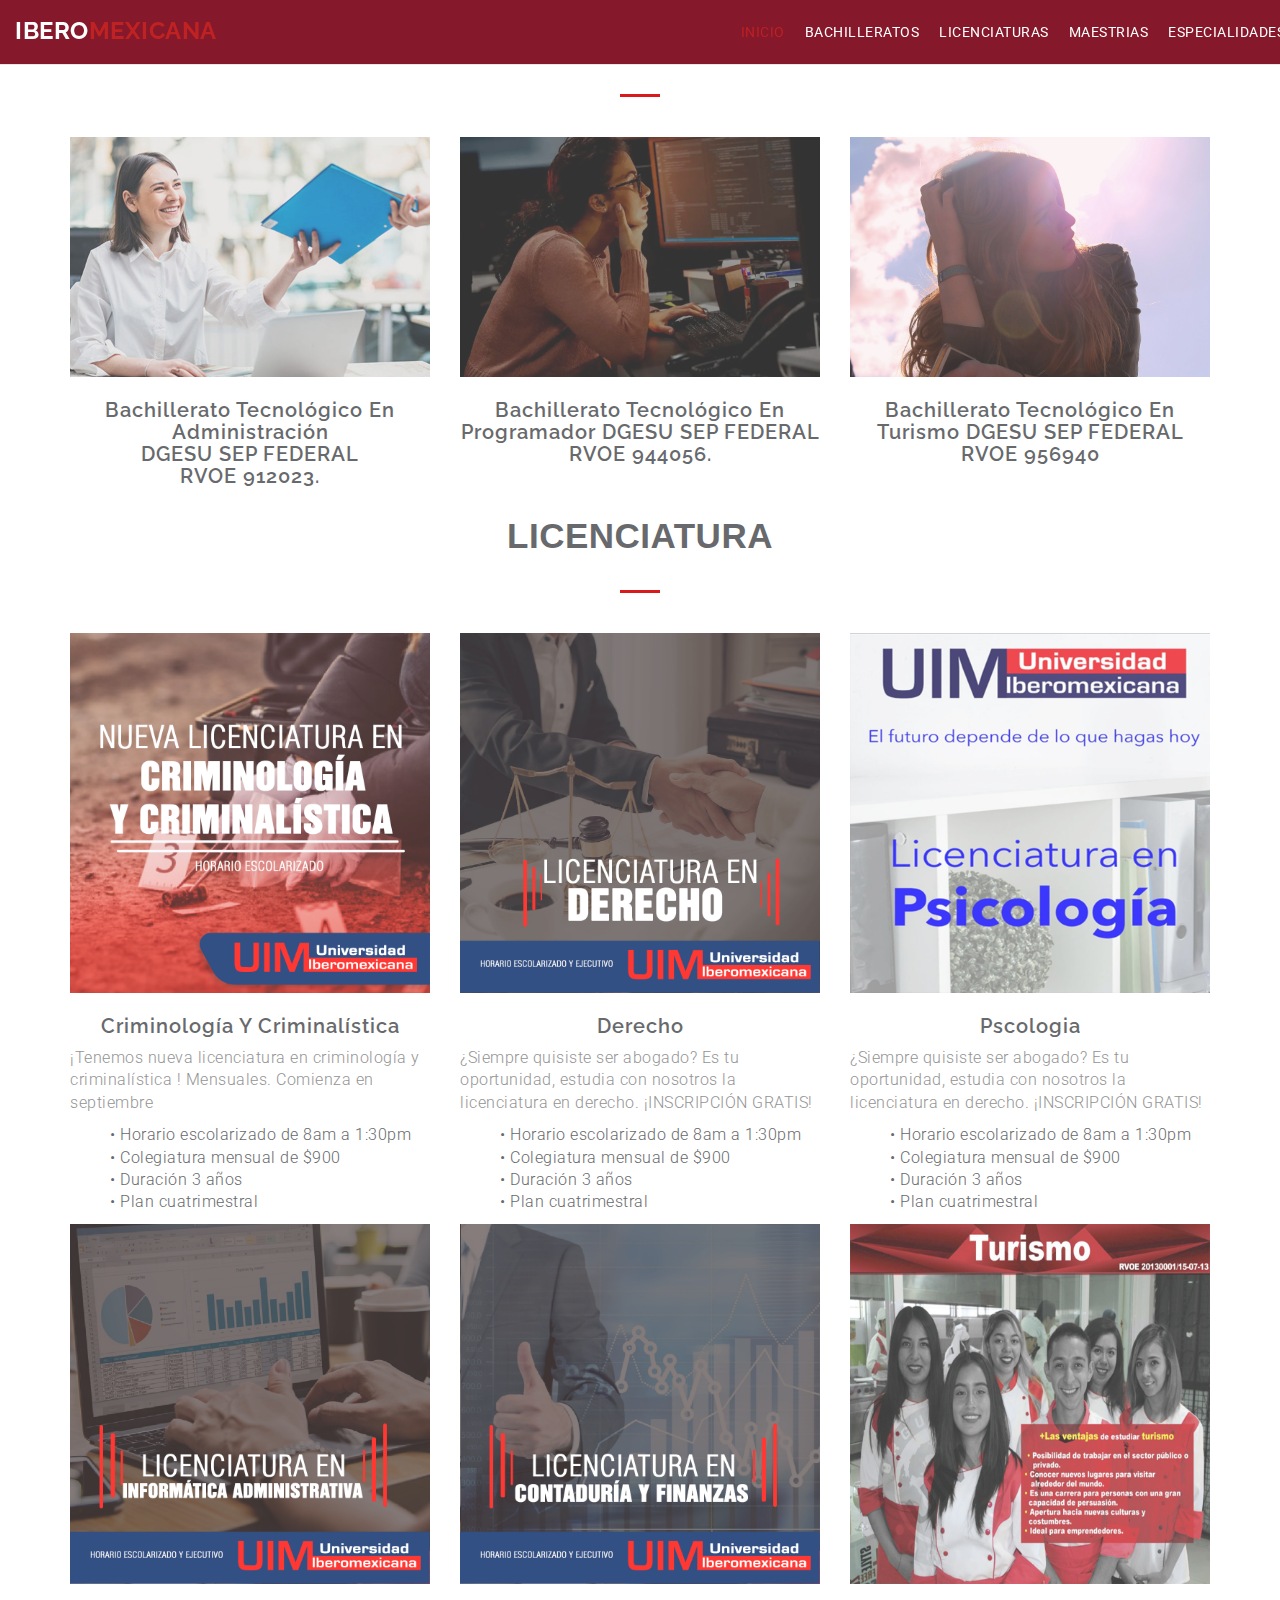
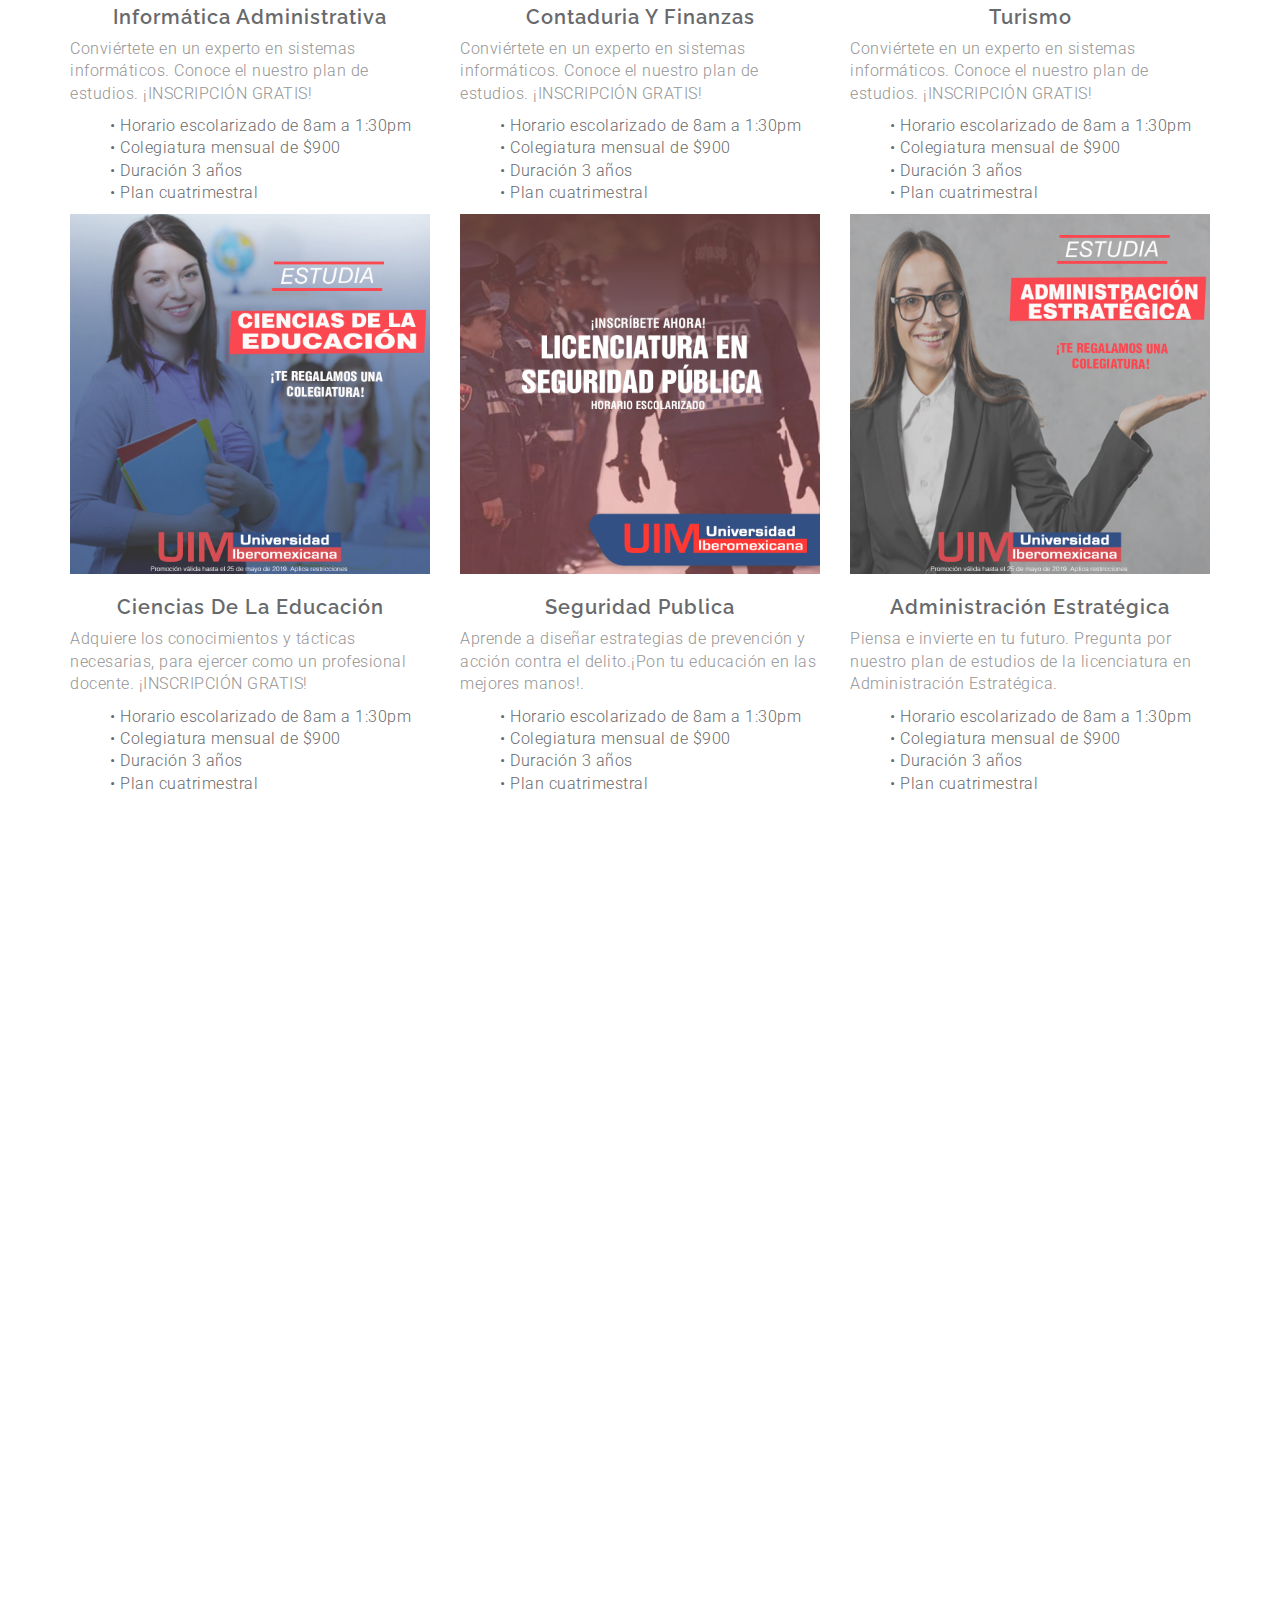
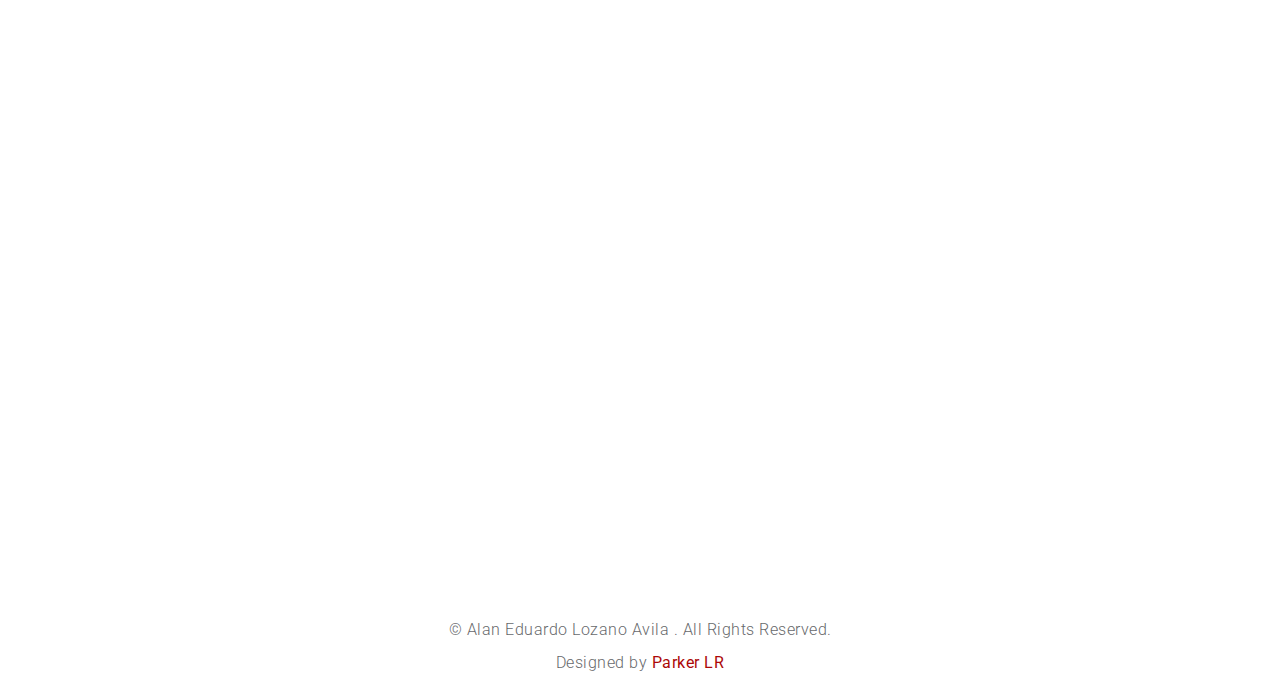
==== OferEdu.html @ f3db0bd9 "Update OferEdu.html" ====
<!DOCTYPE html>
<html lang="en">

<head>
  <link rel="icon" href="img/logo.ico">
  <meta charset="utf-8">
  <meta name="viewport" content="width=device-width, initial-scale=1">
  <title>UIM | Universidad Iberomexicana </title>
  <meta name="description" content="">
  <meta name="keywords" content="">

  <!-- Facebook Opengraph integration: https://developers.facebook.com/docs/sharing/opengraph -->
  <meta property="og:title" content="">
  <meta property="og:image" content="">
  <meta property="og:url" content="">
  <meta property="og:site_name" content="">
  <meta property="og:description" content="">

  <!-- Twitter Cards integration: https://dev.twitter.com/cards/  -->
  <meta name="twitter:card" content="summary">
  <meta name="twitter:site" content="">
  <meta name="twitter:title" content="">
  <meta name="twitter:description" content="">
  <meta name="twitter:image" content="">

  <link rel="stylesheet" type="text/css" href="https://fonts.googleapis.com/css?family=Roboto:400,300|Raleway:300,400,900,700italic,700,300,600">
  <link rel="stylesheet" type="text/css" href="css/jquery.bxslider.css">
  <link rel="stylesheet" type="text/css" href="css/font-awesome.min.css">
  <link rel="stylesheet" type="text/css" href="css/bootstrap.min - copia.css">
  <link rel="stylesheet" type="text/css" href="css/animate.css">
  <link rel="stylesheet" type="text/css" href="css/style - copia.css">
 
</head>

<body>
  <div class="loader"></div>
  <div id="myDiv">
        <header id="main-header">
          <nav class="navbar navbar-default navbar-fixed-top">
    
              <div class="navbar-header">
                <button type="button" class="navbar-toggle" data-toggle="collapse" data-target="#myNavbar">
                <span class="icon-bar"></span>
                <span class="icon-bar"></span>
                <span class="icon-bar"></span>
              </button>
<a class="navbar-brand" href="index.html">IBERO<span class="logo-dec">Mexicana</span></a> 
<!-- <img class="navbar-brand" src= "" width="200" >  -->
              </div>
               
              <div class="collapse navbar-collapse" id="myNavbar">
                <ul class="nav navbar-nav navbar-right">
                  <li class="active"><a href="index.html">Inicio</a></li>
                  <li class=""><a href="#bac">Bachilleratos</a></li>
                  <li class=""><a href="#lic">Licenciaturas</a></li>
                  <li class=""><a href="#mae">Maestrias</a></li>
                  <li class=""><a href="#esp">Especialidades</a></li>
                  <!-- <li class=""><a href="#testimonial">Testimonios</a></li> 
                  <li class=""><a href="#blog">Blog</a></
                  <li class=""><a href="#contact">Contacta con nosotros</a></li> li>  -->
                </ul>
              </div>
          </nav>
        </header>


 
        <!--<br><br><br>-->
  
    <!--Contenido-->
 <!-- BACHILLERATO -->
<section id="bat" class="section-padding wow fadeInUp delay-05s">
  <div class="container">
    <div class="row">
      <div class="col-md-12 text-center">
        <h2 class="service-title pad-bt15">Bachilleratos</h2>
        <hr class="bottom-line">
      </div>
      <!-- Administracion -->
      <div class="col-md-4 col-sm-6 col-xs-12">
        <div class="blog-sec">
          <div class="blog-img">
            <a href="">
              <img src="img/blog01.jpg" class="img-responsive">
            </a>
          </div>
          <div class="blog-info">
            <h2>Bachillerato Tecnológico en Administración
              <br> DGESU SEP FEDERAL<br>
              RVOE 912023.
            </h2>
           
          </div>
        </div>
      </div>

      <!-- Programador -->
      <div class="col-md-4 col-sm-6 col-xs-12">
        <div class="blog-sec">
          <div class="blog-img">
            <a href="">
              <img src="img/blog02.jpg" class="img-responsive">
            </a>
          </div>
          <div class="blog-info">
            <h2>Bachillerato Tecnológico en Programador
              DGESU SEP FEDERAL
              RVOE 944056.</h2>
           
          </div>
        </div>
      </div>

      <!-- Turismo -->

      <div class="col-md-4 col-sm-6 col-xs-12">
        <div class="blog-sec">
          <div class="blog-img">
            <a href="">
              <img src="img/blog03.jpg" class="img-responsive">
            </a>
          </div>
          <div class="blog-info">
            <h2>Bachillerato Tecnológico en Turismo
              DGESU SEP FEDERAL
              RVOE 956940</h2>
           
          </div>
        </div>
      </div>

</section>


<!-- lICENCIATURA -->
<section id="lic" class="section-padding wow fadeInUp delay-05s">
  <div class="container">
    <div class="row">
      <div class="col-md-12 text-center">
        <h2 class="service-title pad-bt15">lICENCIATURA</h2>
        <hr class="bottom-line">
      </div>

      <!-- Criminologia Y Criminalistica -->
      <div class="col-md-4 col-sm-6 col-xs-12">
        <div class="blog-sec">
          <div class="blog-img">
            <a href="">
              <img src="img/OfertaEducativa/lic/crimi.png" class="img-responsive">
            </a>
          </div>
          <div class="blog-info">
            <h2>criminología y criminalística</h2>
            <p>¡Tenemos nueva licenciatura en criminología y criminalística ! Mensuales. Comienza en septiembre</p>
              <ul>
                <li>• Horario escolarizado de 8am a 1:30pm</li>
                <li>• Colegiatura mensual de $900</li>
                <li>• Duración 3 años</li>
                <li>• Plan cuatrimestral</li>
              </ul> 
           
          </div>
        </div>
      </div>

      <!-- Derecho -->
      <div class="col-md-4 col-sm-6 col-xs-12">
        <div class="blog-sec">
          <div class="blog-img">
            <a href="">
              <img src="img/OfertaEducativa/lic/der.jpg" class="img-responsive">
            </a>
          </div>
          <div class="blog-info">
            <h2>Derecho</h2>
            <p>¿Siempre quisiste ser abogado? Es tu oportunidad, estudia con nosotros la licenciatura en derecho. ¡INSCRIPCIÓN GRATIS!</p>
              <ul>
                <li>• Horario escolarizado de 8am a 1:30pm</li>
                <li>• Colegiatura mensual de $900</li>
                <li>• Duración 3 años</li>
                <li>• Plan cuatrimestral</li>
              </ul> 
         
          </div>
        </div>
      </div>

      <!-- Pscologia -->
      <div class="col-md-4 col-sm-6 col-xs-12">
        <div class="blog-sec">
          <div class="blog-img">
            <a href="">
              <img src="img/OfertaEducativa/lic/Psicolo.png" class="img-responsive">
            </a>
          </div>
          <div class="blog-info">
            <h2>Pscologia</h2>
            <p>¿Siempre quisiste ser abogado? Es tu oportunidad, estudia con nosotros la licenciatura en derecho. ¡INSCRIPCIÓN GRATIS!</p>
              <ul>
                <li>• Horario escolarizado de 8am a 1:30pm</li>
                <li>• Colegiatura mensual de $900</li>
                <li>• Duración 3 años</li>
                <li>• Plan cuatrimestral</li>
              </ul> 
         
          </div>
        </div>
      </div>

      <!-- Informatica Administrativa -->
      <div class="col-md-4 col-sm-6 col-xs-12">
        <div class="blog-sec">
          <div class="blog-img">
            <a href="">
              <img src="img/OfertaEducativa/lic/infor.jpg" class="img-responsive">
            </a>
          </div>
          <div class="blog-info">
            <h2>Informática Administrativa</h2>
            <p>Conviértete en un experto en sistemas informáticos. Conoce el nuestro plan de estudios. ¡INSCRIPCIÓN GRATIS!</p>
              <ul>
                <li>• Horario escolarizado de 8am a 1:30pm</li>
                <li>• Colegiatura mensual de $900</li>
                <li>• Duración 3 años</li>
                <li>• Plan cuatrimestral</li>
              </ul> 
          
          </div>
        </div>
      </div>

      <!-- Contaduria -->
      <div class="col-md-4 col-sm-6 col-xs-12">
        <div class="blog-sec">
          <div class="blog-img">
            <a href="">
              <img src="img/OfertaEducativa/lic/confin.jpg" class="img-responsive">
            </a>
          </div>
          <div class="blog-info">
            <h2>Contaduria Y Finanzas</h2>
            <p>Conviértete en un experto en sistemas informáticos. Conoce el nuestro plan de estudios. ¡INSCRIPCIÓN GRATIS!</p>
              <ul>
                <li>• Horario escolarizado de 8am a 1:30pm</li>
                <li>• Colegiatura mensual de $900</li>
                <li>• Duración 3 años</li>
                <li>• Plan cuatrimestral</li>
              </ul> 
           
          </div>
        </div>
      </div>

      <!-- Turismo -->
      <div class="col-md-4 col-sm-6 col-xs-12">
        <div class="blog-sec">
          <div class="blog-img">
            <a href="">
              <img src="img/OfertaEducativa/lic/Turismo.jpg" class="img-responsive">
            </a>
          </div>
          <div class="blog-info">
            <h2>Turismo</h2>
            <p>Conviértete en un experto en sistemas informáticos. Conoce el nuestro plan de estudios. ¡INSCRIPCIÓN GRATIS!</p>
              <ul>
                <li>• Horario escolarizado de 8am a 1:30pm</li>
                <li>• Colegiatura mensual de $900</li>
                <li>• Duración 3 años</li>
                <li>• Plan cuatrimestral</li>
              </ul> 
           
          </div>
        </div>
      </div>

      <!-- Ciencias De La Educacion -->
      <div class="col-md-4 col-sm-6 col-xs-12">
        <div class="blog-sec">
          <div class="blog-img">
            <a href="">
              <img src="img/OfertaEducativa/lic/Ciencias.png" class="img-responsive">
            </a>
          </div>
          <div class="blog-info">
            <h2>Ciencias De La Educación</h2>
            <p>Adquiere los conocimientos y tácticas necesarias, para ejercer como un profesional docente. ¡INSCRIPCIÓN GRATIS!</p>
              <ul>
                <li>• Horario escolarizado de 8am a 1:30pm</li>
                <li>• Colegiatura mensual de $900</li>
                <li>• Duración 3 años</li>
                <li>• Plan cuatrimestral</li>
              </ul> 
          
          </div>
        </div>
      </div>

      <!-- Seguridad Publica -->
      <div class="col-md-4 col-sm-6 col-xs-12">
        <div class="blog-sec">
          <div class="blog-img">
            <a href="">
              <img src="img/OfertaEducativa/lic/secpub.jpg" class="img-responsive">
            </a>
          </div>
          <div class="blog-info">
            <h2>Seguridad Publica</h2>
            <p>Aprende a diseñar estrategias de prevención y acción contra el delito.¡Pon tu educación en las mejores manos!.</p>
              <ul>
                <li>• Horario escolarizado de 8am a 1:30pm</li>
                <li>• Colegiatura mensual de $900</li>
                <li>• Duración 3 años</li>
                <li>• Plan cuatrimestral</li>
              </ul> 
          
          </div>
        </div>
      </div>

      <!-- Administracion Estrategica -->
      <div class="col-md-4 col-sm-6 col-xs-12">
        <div class="blog-sec">
          <div class="blog-img">
            <a href="">
              <img src="img/OfertaEducativa/lic/AdmEstra.png" class="img-responsive">
            </a>
          </div>
          <div class="blog-info">
            <h2>Administración Estratégica</h2>
            <p>Piensa e invierte en tu futuro. Pregunta por nuestro plan de estudios de la licenciatura en Administración Estratégica.</p>
              <ul>
                <li>• Horario escolarizado de 8am a 1:30pm</li>
                <li>• Colegiatura mensual de $900</li>
                <li>• Duración 3 años</li>
                <li>• Plan cuatrimestral</li>
              </ul> 
           
          </div>
        </div>
      </div>
    </div>
  </section>

<!--Maestrias-->
<section id="mae" class="section-padding wow fadeInUp delay-05s">
  <div class="container">
    <div class="row">
      <div class="col-md-12 text-center">
        <h2 class="service-title pad-bt15">Maestrias</h2>
        <hr class="bottom-line">
      </div>
       <!-- Alta Direccion -->
       <div class="col-md-6 col-sm-6 col-xs-12">
        <div class="blog-sec">
          <div class="blog-img">
            <a href="">
              <img src="img/OfertaEducativa/maestria/AlDire.jpg" class="img-responsive">
            </a>
          </div>
          <div class="blog-info">
            <h2>Bachillerato Tecnológico en Administración
              <br> DGESU SEP FEDERAL<br>
              RVOE 912023.
            </h2>
            
          </div>
        </div>
      </div>

       <!-- Derecho Penal Y Juicios Orales -->
       <div class="col-md-6 col-sm-6 col-xs-12">
        <div class="blog-sec">
          <div class="blog-img">
            <a href="">
              <img src="img/OfertaEducativa/maestria/JuicioOrales.jpg" class="img-responsive">
            </a>
          </div>
          <div class="blog-info">
            <h2>Bachillerato Tecnológico en Administración
              <br> DGESU SEP FEDERAL<br>
              RVOE 912023.
            </h2>
          
          </div>
        </div>
      </div>
      </section>

<!--Especialidades-->
<section id="esp" class="section-padding wow fadeInUp delay-05s">
<div class="container">
  <div class="row">
    <div class="col-md-12 text-center">
      <h2 class="service-title pad-bt15">Especialidades</h2>
      <hr class="bottom-line">
    </div>
     <!-- Nuevo Sistema Penal Acusatorio -->
     <div class="col-md-6 col-sm-6 col-xs-12">
      <div class="blog-sec">
        <div class="blog-img">
          <a href="">
            <img src="img/OfertaEducativa/especialidad/Penal.jpg" class="img-responsive">
          </a>
        </div>
        <div class="blog-info">
          <h2>Bachillerato Tecnológico en Administración
            <br> DGESU SEP FEDERAL<br>
            RVOE 912023.
          </h2>
         
        </div>
      </div>
    </div>

     <!-- Alta Direccion -->
     <div class="col-md-6 col-sm-6 col-xs-12">
      <div class="blog-sec">
        <div class="blog-img">
          <a href="">
            <img src="img/OfertaEducativa/especialidad/AltaDirec.jpg" class="img-responsive">
          </a>
        </div>
        <div class="blog-info">
          <h2>Bachillerato Tecnológico en Administración
            <br> DGESU SEP FEDERAL<br>
            RVOE 912023.
          </h2>
         
        </div>
      </div>
    </div>
  </section>

    <!--Pies Pag-->
    <footer id="footer" >
      <div class="container">
        <div class="row text-center">
          <p>&copy; Alan Eduardo Lozano Avila . All Rights Reserved.</p>
          <div class="credits">
        
            Designed by <a href="https://www.youtube.com/channel/UCDH0DJaVLkCDtl_YN9hhByw/featured?view_as=subscriber">Parker LR</a>
          </div>
        </div>
      </div>
    </footer>
    <!---->
  </div>
  <script src="js/jquery.min.js"></script>
  <script src="js/jquery.easing.min.js"></script>
  <script src="js/bootstrap.min.js"></script>
  <script src="js/wow.js"></script>
  <script src="js/jquery.bxslider.min.js"></script>
  <script src="js/custom.js"></script>
  <script src="contactform/contactform.js"></script>

</body>
</html>
---- css/style - copia.css ----
body {
	line-height: 1.4;
	font-family: 'Roboto', sans-serif;
    color: #67696c;
    font-size: 16px;
    font-weight: 300;
    letter-spacing: 0.5px;
    overflow-x: hidden;
}
ol, ul {
	list-style: none;
}
blockquote, q {
	quotes: none;
}
blockquote:before, blockquote:after,
q:before, q:after {
	content: '';
	content: none;
}
table {
	border-collapse: collapse;
	border-spacing: 0;
}
h1, h2, h3, h4, h5, h6{
    font-family: 'Raleway', sans-serif;
    font-weight: 600;
}

font-family: 'Raleway', sans-serif; 
.section-padding
{
    padding: 60px 0px;
}
#loader {
  position: absolute;
  left: 50%;
  top: 50%;
  z-index: 1;
  width: 150px;
  height: 150px;
  margin: -75px 0 0 -75px;
  border: 16px solid #f3f3f3;
  border-radius: 50%;
  border-top: 16px solid #db3434;
  width: 120px;
  height: 120px;
  -webkit-animation: spin 2s linear infinite;
  animation: spin 2s linear infinite;
}

@-webkit-keyframes spin {
  0% { -webkit-transform: rotate(0deg); }
  100% { -webkit-transform: rotate(360deg); }
}

@keyframes spin {
  0% { transform: rotate(0deg); }
  100% { transform: rotate(360deg); }
}

/* Add animation to "page content" */
.animate-bottom {
  position: relative;
  -webkit-animation-name: animatebottom;
  -webkit-animation-duration: 1s;
  animation-name: animatebottom;
  animation-duration: 1s
}

@-webkit-keyframes animatebottom {
  from { bottom:-100px; opacity:0 } 
  to { bottom:0px; opacity:1 }
}

@keyframes animatebottom { 
  from{ bottom:-100px; opacity:0 } 
  to{ bottom:0; opacity:1 }
}

/***********************************
************************************
HEADER 
************************************
***********************************/
#services {
    background: linear-gradient(rgba(255, 255, 255, 0.9), rgba(255, 255, 255, 0.9)), url("../img/services-bg.jpg") fixed center center;
    background-size: cover;
    padding: 30px 0 30px 0;
  }
  
  #services .service-item {
    margin-bottom: 20px;
  }
  
  #services .service-icon {
    float: left;
    background: rgb(191, 34, 34);
    padding: 16px;
    border-radius: 50%;
    transition: 0.5s;
    border: 1px solid hsl(0, 0%, 100%);
  }
  
  #services .service-icon i {
    color: #fff;
    font-size: 24px;
  }
  
  #services .service-item:hover .service-icon {
    background: #fff;
  }
  
  #services .service-item:hover .service-icon i {
    color: rgb(191, 34, 34);
  }
  
  #services .service-title {
    margin-left: 80px;
    font-weight: 700;
    margin-bottom: 15px;
    text-transform: uppercase;
  }
  
  #services .service-title a {
    color: #111;
  }
  
  #services .service-description {
 
    line-height: 24px;
  }
/*lo de arriba son los sevicios o carreras xd*/  
.header{
    background: url('../img/bg-banner02.jpg') no-repeat fixed;
    background-size: cover;
    min-height: 300px;
    position: relative;
}
.bg-color
{
    background-color: rgba(0, 0, 0, 0.5);
    min-height: 650px;
}
#main-header
{
}
.navbar-default {


}

.navbar-default .navbar-brand:focus, .navbar-default .navbar-brand:hover
{
    color: #002F2F;
}

.top-nav-collapse {
    padding: 0; 
    background: rgb(133, 24, 42);          /*COLOR DEL BANER*/
}

.logo-dec
{
    color: rgb(191, 34, 34);
    
}
.navbar-default .navbar-brand {
    color: #fff;
    font-family: 'Raleway', sans-serif;
    font-weight: 700;
    margin-left: 15px;
}
.navbar-default .navbar-brand:hover, .navbar-default .navbar-brand:focus
{
    color: #fff;
}
.navbar-brand {
    padding: 0px;
    font-size: 24px;
    text-transform: uppercase;
    padding: 15px 0px;
    margin-top: 6px;
}
.navbar-default .navbar-nav > li > a
{
    padding: 5px 10px;
    font-size: 14px;
    line-height: 54px;
    font-weight: 400;
    text-transform: uppercase;
    background: transparent;
    color: #fff;
    -webkit-transition: color 0.2s ease-out;
    transition: color 0.2s ease-out;
}
.navbar-default .navbar-nav > .active > a, .navbar-default .navbar-nav > .active > a:focus, .navbar-default .navbar-nav > .active > a:hover {
    color: #be2121;
    background-color: transparent;
}
.navbar-default .navbar-nav > li > a:focus, .navbar-default .navbar-nav > li > a:hover {
    background-color: transparent;
    color: #be2121;
}
.banner-info
{
    padding-top: 140px;
    color: #fff;
}
.bnr-title, .bnr-sub-title
{
    font-family: 'Fira Sans', sans-serif;
}
h1.bnr-title
{
    font-size: 18px;
    text-transform: uppercase;
    letter-spacing: 2px;
}
h2.bnr-sub-title
{
    font-size: 45px;
    text-transform: uppercase;
    padding: 20px 0px;
    font-weight: 700;
    
}
.bnr-para
{
    font-weight: 300;
    margin-left: 150px;
    margin-right: 150px;
    line-height: 24px;
}
.btn-download, .btn-more, .btn-download:hover, .btn-download:focus, .btn-more:focus
{
    text-transform: uppercase;
    margin-top: 50px;
    color: #fff;
    border: 0;
    font-size: 14px;
    font-weight: 300;
    line-height: 24px;
    padding: 10px 30px;
    border-radius: 60px;
    margin: 50px 10px 0 0;
    outline: none !important;
    -webkit-backface-visibility: hidden;
    backface-visibility: hidden;
    transition: all 0.3s;
}


.btn-download
{
    background-color: rgb(191, 34, 34);
}
.btn-more, .btn-more:focus
{
    margin-left: 15px;
    border: 1px solid rgb(191, 34, 34);
    color: rgb(255, 255, 255);
}

.btn-more:hover {
    background: rgb(191, 34, 34);
    color: #fff;
}

.overlay-detail a i{
   text-align: center;
   position: absolute;
   bottom: 25px;
   font-size: 38px;
   color: #fff;
}
/***********************************
************************************
features
************************************
***********************************/
.title, .service-title
{
    font-family: 'Fira Sans', sans-serif;
    font-size: 35px;
    text-transform: uppercase;
}
.item-img
{
    margin-bottom: 15px;
}
.sub-title
{
    font-size: 20px;
}
.bottom-line
{
    margin-top: 20px;
    margin-bottom: 40px;
    border: 0;
    border-top: 0px;
    height: 3px;
    width: 40px;
    background-color: #da1a1a;
}
.wrap-item h3 {
    font-size: 24px;
    line-height: 25px;
}
.pad-bt15 {
    padding-bottom: 15px;
}
.sec-sub-title
{
    padding-top: 30px;
}
.sec-sub-title {
    font-size: 16px;
    font-weight: bold;
    color: #002F2F;
    text-transform: uppercase;
    margin: 25px 0px;
    line-height: 1.7;
}
#service
{
    background-color: #F3F4F8;
}
ul.service-list li i
{
    color: #002F2F;
    padding-right: 10px;
}
.learn-more, .learn-more:hover, .learn-more:focus {
    height: 50px;
    width: 175px;
    background: #ac0f0f;
    display: inline-block;
    text-align: center;
    color: #ffffff;
    line-height: 50px;
    text-transform: uppercase;
    font-size: 16px;
    text-decoration: none;
    margin-right: 10px;
    margin-top: 45px;
    text-decoration: none;
    transition: all 0.3s;
    -webkit-transition: all 0.3s;
}
.visit-portfolio, .visit-portfolio:hover, .visit-portfolio:focus {
    height: 50px;
    width: 175px;
    display: inline-block;
    text-align: center;
    color: rgb(191, 34, 34);
    line-height: 50px;
    text-transform: uppercase;
    font-size: 16px;
    text-decoration: none;
    border: 1px solid #838aa1;
    margin-top: 45px;
    transition: all 0.3s;
    -webkit-transition: all 0.3s;
}
.bx-wrapper img {
    width: 70px;
    display: inline-block;
    border-radius: 50%;
    border: 5px solid #fff;
    margin-bottom: 15px;
}
.service-item h3 span
{
    opacity: 0.7;
    font-size: 75px;
    line-height: 1;
    text-transform: uppercase;
    letter-spacing: -5px;
    font-weight: 900;
    padding-right: 6px;
}
.service-item h3
{
    font-weight: 700;
}
.service-item p
{

    color: black;
    padding: 10px 0px;
}
.service-item a
{
    color: #ff2600;
}
.mr-btn-15
{
    margin-bottom: 15px;
}
.padding-right-zero
{
    padding-right: 0px !important;
}
.bx-wrapper {
    margin: 0 auto 35px;
}
.portfolio-item
{
    position:relative;
    overflow:hidden;
}
.portfolio-item figure
{
    margin:0;
    padding:0;
    position:relative;
    cursor:pointer;
}
.portfolio-item figure img {
    display:block;
    position:relative;
    z-index:10;
    margin:-15px 0
}
.portfolio-item figure figcaption {
    display:block;
    position:absolute;
    z-index:5;
    -webkit-box-sizing:border-box;
    -moz-box-sizing:border-box;
    box-sizing:border-box
}
.portfolio-item figure h2 {
    font-family: 'Fira Sans', sans-serif;
    color:#fff;
    font-size:20px;
    text-align:center;
    padding-bottom:15px;
}
.portfolio-item figure p {
    display:block;
    line-height:18px;
    margin:0;
    color:#fff;
    text-align:left
}
.portfolio-item figure figcaption {
    top:0;
    left:0;
    width:100%;
    height:100%;
    padding: 59px 30px;
    background-color: rgb(223, 65, 65);
    backface-visibility:hidden;
    -webkit-transform:rotateY(-180deg);
    -moz-transform:rotateY(-180deg);
    transform:rotateY(-180deg);
    -webkit-transition:all .5s;
    -moz-transition:all .5s;
    transition:all .5s;
    text-align: center;
}
.portfolio-item figure img {
    backface-visibility:hidden;
    -webkit-transition:all .5s;
    -moz-transition:all .5s;
    transition:all .5s
}
.portfolio-item figure:hover img,figure.hover img {
    -webkit-transform:rotateY(180deg);
    -moz-transform:rotateY(180deg);
    transform:rotateY(180deg)
}
.portfolio-item figure:hover figcaption,figure.hover figcaption {
    -webkit-transform:rotateY(0);
    -moz-transform:rotateY(0);
    transform:rotateY(0)
}
/***********************************
************************************
TESTIMONIAL
************************************
***********************************/
#testimonial
{
    background: url('../img/bg.jpg') no-repeat;
    background-size: cover;
    min-height: 390px;
}
.bg-testicolor{
    background-color: RGBA(73, 84, 105, 0.61);
    min-height: 390px;
}
.white
{
    color: #fff !important;
}
.testimonial-item ul li blockquote {
    font-size: 18px;
    line-height: 32px;
    color: #fff;
    font-weight: 300;
    text-shadow: 1px 1px 2px #333;
    text-align: center;
    display: inline-block;
    width: 100%;
    margin: 20px 0;
    padding: 0 80px;
    position: relative;
    border: 0;
}
.testimonial-item ul li  small {
    font-size: 16px;
    color: #fff;
    font-weight: 400;
    text-shadow: 1px 1px 2px #333;
    text-align: center;
    display: inline-block;
    width: 100%;
}
.bx-viewport
{
    height: 235px !important;
    background-color: transparent !important;
    border: 0px none !important;
    box-shadow: none !important;
}
.testimonial-item ul li blockquote::before {
    content: '“';
    left: 30px;
}
.testimonial-item ul li blockquote::before, .testimonial-item ul li blockquote::after {
    position: absolute;
    font-weight: 300;
    font-size: 3em;
    font-family: Georgia, serif;
    color: #ccc;
    top: 62%;
}
.testimonial-item ul li blockquote::after {
    content: '”';
    right: 30px;
}
/***********************************
************************************
Blog
************************************
***********************************/
.blog-info h2 {
    text-transform: capitalize;
    font-weight: 600;
    font-size: 20px;
    letter-spacing: 1px;
    padding-top: 2px;
    text-align: center;
}
.blog-comment {
    margin-top: 12px;
    min-height: 30px;
}
.blog-info p, .blog-comment p
{
    color: #949494;
}
.blog-comment p:first-child {
    float: left;
}
.blog-comment p:last-child {
    float: right;
    margin-right: 0;
}
.blog-comment p i
{
    color: #949494;
}
.read-more {
    align-items: center;
    color: #949494;
    margin left: 100;
    margin-bottom: 7px;
    display: inline-block;
    
}
.blog-img
{
    position: relative;
    margin-bottom: 20px;
    overflow: hidden;
}
.blog-img img:hover {
    opacity: 1;
    -webkit-transform: scale(1.05);
    -moz-transform: scale(1.05);
    -ms-transform: scale(1.05);
    -o-transform: scale(1.05);
    transform: scale(1.05);
}
.blog-img img {
    width: 100%;
    opacity: 0.8;
    -webkit-transition: all 0.5s linear;
    -moz-transition: all 0.5s linear;
    -ms-transition: all 0.5s linear;
    -o-transition: all 0.5s linear;
    transition: all 0.5s linear;
}
/***********************************
************************************
contact
************************************
***********************************/
#contact
{
    background-color: rgb(25, 26, 27);
}
.btn-submit, .btn-submit:hover, .btn-submit:focus
{
    background-color: transparent;
    border-radius: 60px;
    color: #ffffff;
    font-weight: 400;
    border: 1px solid #ffffff;
    font-size: 14px;
    padding: 6px 20px;
}
.form-control
{
    background-color: transparent;
    border-radius: 0px;
    color: #000000 !important;
    border-color: #ffffff;
}
.form-control:focus {
    border-color: #ffffff;
    outline: 0;
    -webkit-box-shadow: inset 0 1px 1px rgba(0,0,0,.075),0 0 8px rgba(102,175,233,.6);
    box-shadow: inset 0 1px 1px rgba(0,0,0,.075),0 0 8px rgba(102,175,233,.6);
}
.contact-form input.form-control{
    color: #fff;
}

.validation {
    color: rgb(255, 255, 255);
    display:none;
    margin: 0 0 20px;
    font-weight:400;
    font-size:13px;
}

#sendmessage {
    color: green;
    border:1px solid green;
    display:none;
    text-align:center;
    padding:15px;
    font-weight:600;
    margin-bottom:15px;
}

#errormessage {
    color: red;
    display:none;
    border:1px solid red;
    text-align:center;
    padding:15px;
    font-weight:600;
    margin-bottom:15px;
}

#sendmessage.show, #errormessage.show, .show {
    display:block;
}

.loction-info p
{
    margin-bottom: 25px;
}
.loction-info p i
{
    color: #be2121;
}
/***********************************
************************************
contact
************************************
***********************************/
#footer
{
    padding: 20px 0px;
}
.scrollToTop {
    position: fixed;
    bottom: 12px;
    right: 12px;
    width: 42px;
    height: 42px;
    color: #ffffff;
    background: #ac0808;
    font-size: 14px;
    line-height: 42px;
    text-align: center;
    z-index: 100;
    cursor: pointer;
    display: none;
}
.white-bg
{
    background-color: #fff;
}
#footer a{
    color: #ac0808;
    font-weight: 400;
}
/***********************************
************************************
Responsive media queries
************************************
***********************************/
/***********************************
************************************
cta
************************************
***********************************/
.cta {
    background-color: rgb(73, 84, 105);
}
.cta .cta-info {
    
    width: 100%;
    float: left;
    padding: 30px 25px 30px 15px;
    border-radius: 5px;
}
.cta .cta-info .cta-txt h3 {
    font-size: 32px;
    margin-bottom: 10px;
}
.cta .cta-info .cta-btn {
    margin-top: 16px;
    background-color: rgb(185, 40, 29);
    padding: 20px 50px;
    color: #FFF;
    font-size: 22px;
    display: inline-block;
    transition: all 0.5s ease-in 0s;
}
/***********************************
************************************
Responsive media queries
************************************
***********************************/
@media (min-width: 768px) and (max-width: 980px) {
    .service-item, .blog-sec, .wrap-item, .loction-info{
    margin-bottom: 15px;
}
.portfolio-item figure figcaption{
    padding: 55px 30px;
}
.padding-right-zero{
    padding-right: 15px !important;
}
}
@media (min-width: 451px) and (max-width: 767px) {
    .service-item, .blog-sec, .wrap-item, .loction-info{
    margin-bottom: 15px;
}
}
@media (min-width: 20px) and (max-width: 450px) {
.navbar-default .navbar-brand {
.banner-info {
    padding-top: 40px;
}
h1.bnr-title {
    font-size: 16px;
}
h2.bnr-sub-title {
    font-size: 15px;
}
body{
    font-size: 14px;
}
.btn-download, .btn-more, .btn-download:hover, .btn-more:hover, .btn-download:focus, .btn-more:focus {
    font-size: 12px;
    padding: 7px 18px;
}
.wrap-item h3 {
    font-size: 18px;
}
.title, .service-title {
    font-size: 28px;
}
.sub-title {
    font-size: 15px;
}
.service-item, .blog-sec, .wrap-item, .loction-info{
    margin-bottom: 15px;
}
.loction-info{
    padding: 0px 15px;
}
.portfolio-item figure figcaption {
    padding: 30px 30px;
}
.padding-right-zero{
    padding-right: 15px !important;
}
.portfolio-item figure p{
    font-size: 14px;
}
.portfolio-item figure h2{
    font-size: 18px;
}
.testimonial-item ul li blockquote {
    font-size: 14px;
    line-height: 22px;
    margin: 10px 0;
    padding: 0 40px;
}
.navbar-default .navbar-nav > li > a{
    line-height: 22px;
    text-align: center;
}

}}
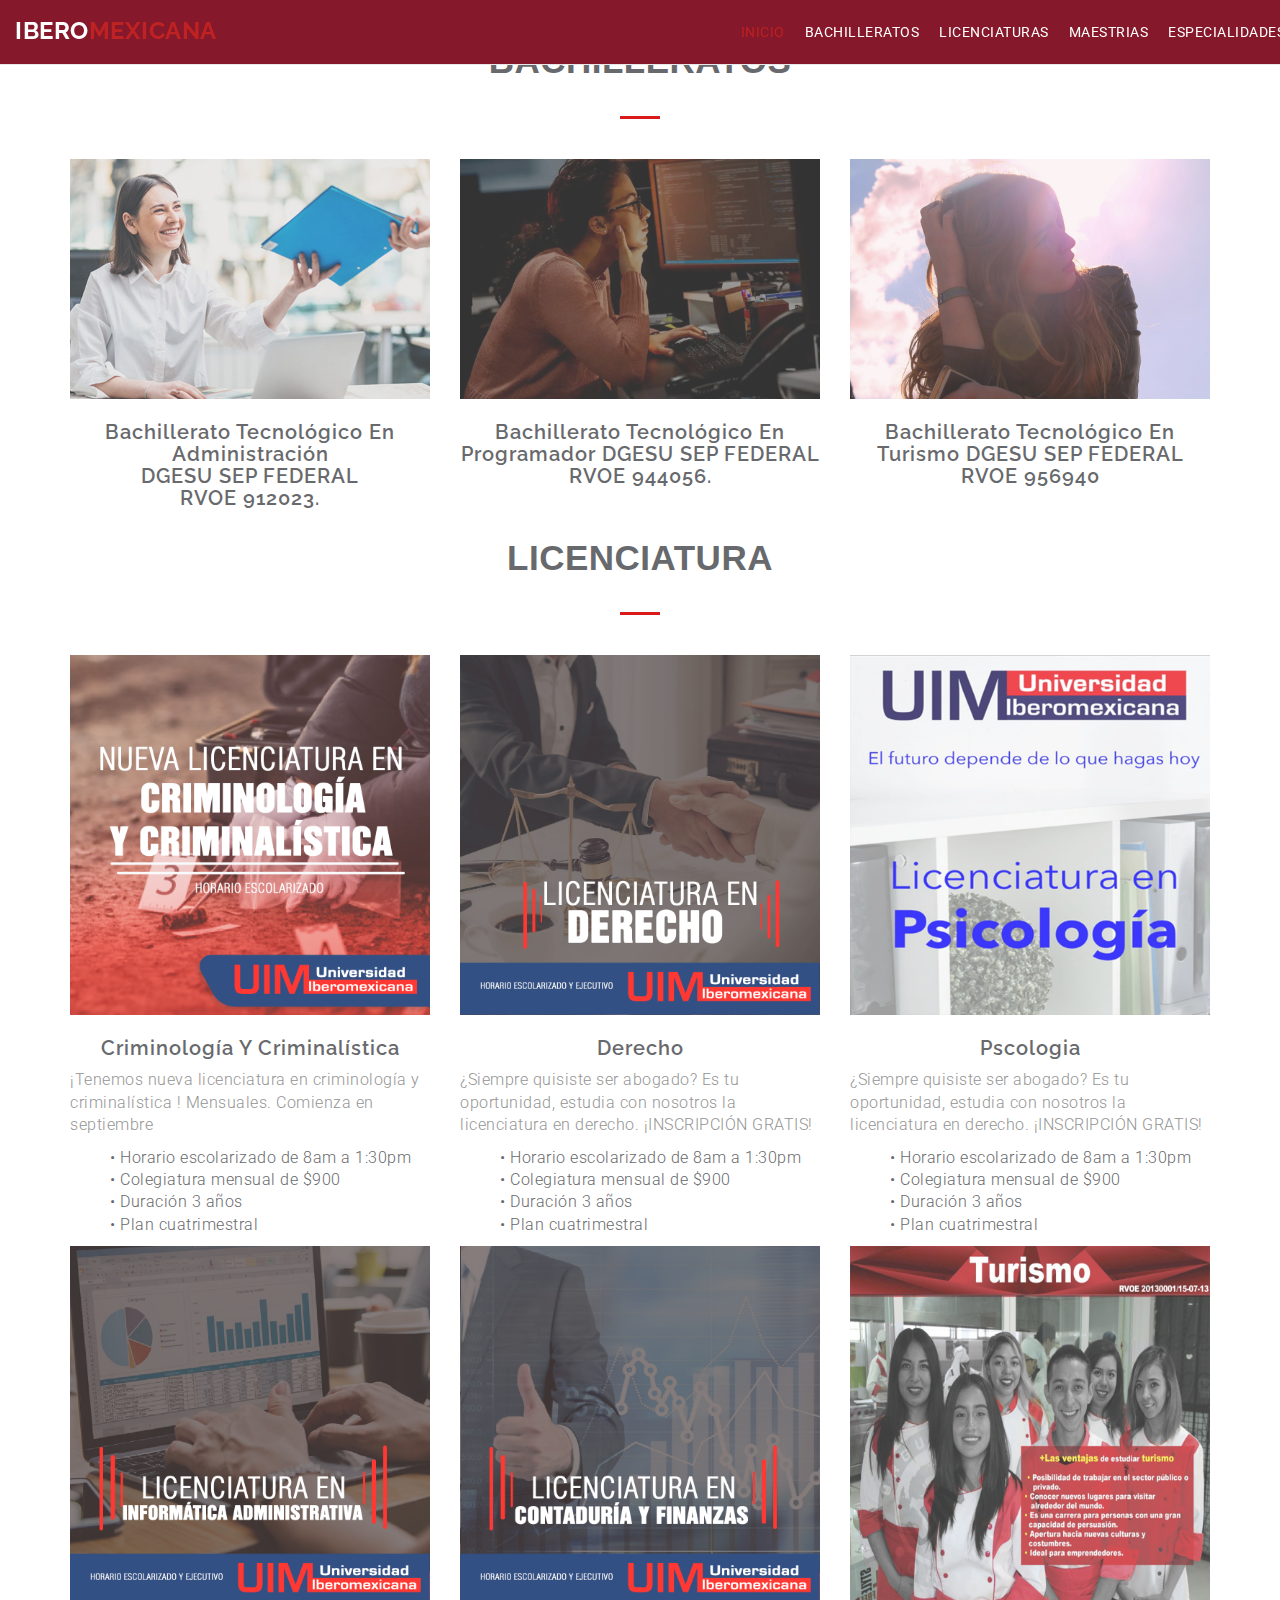
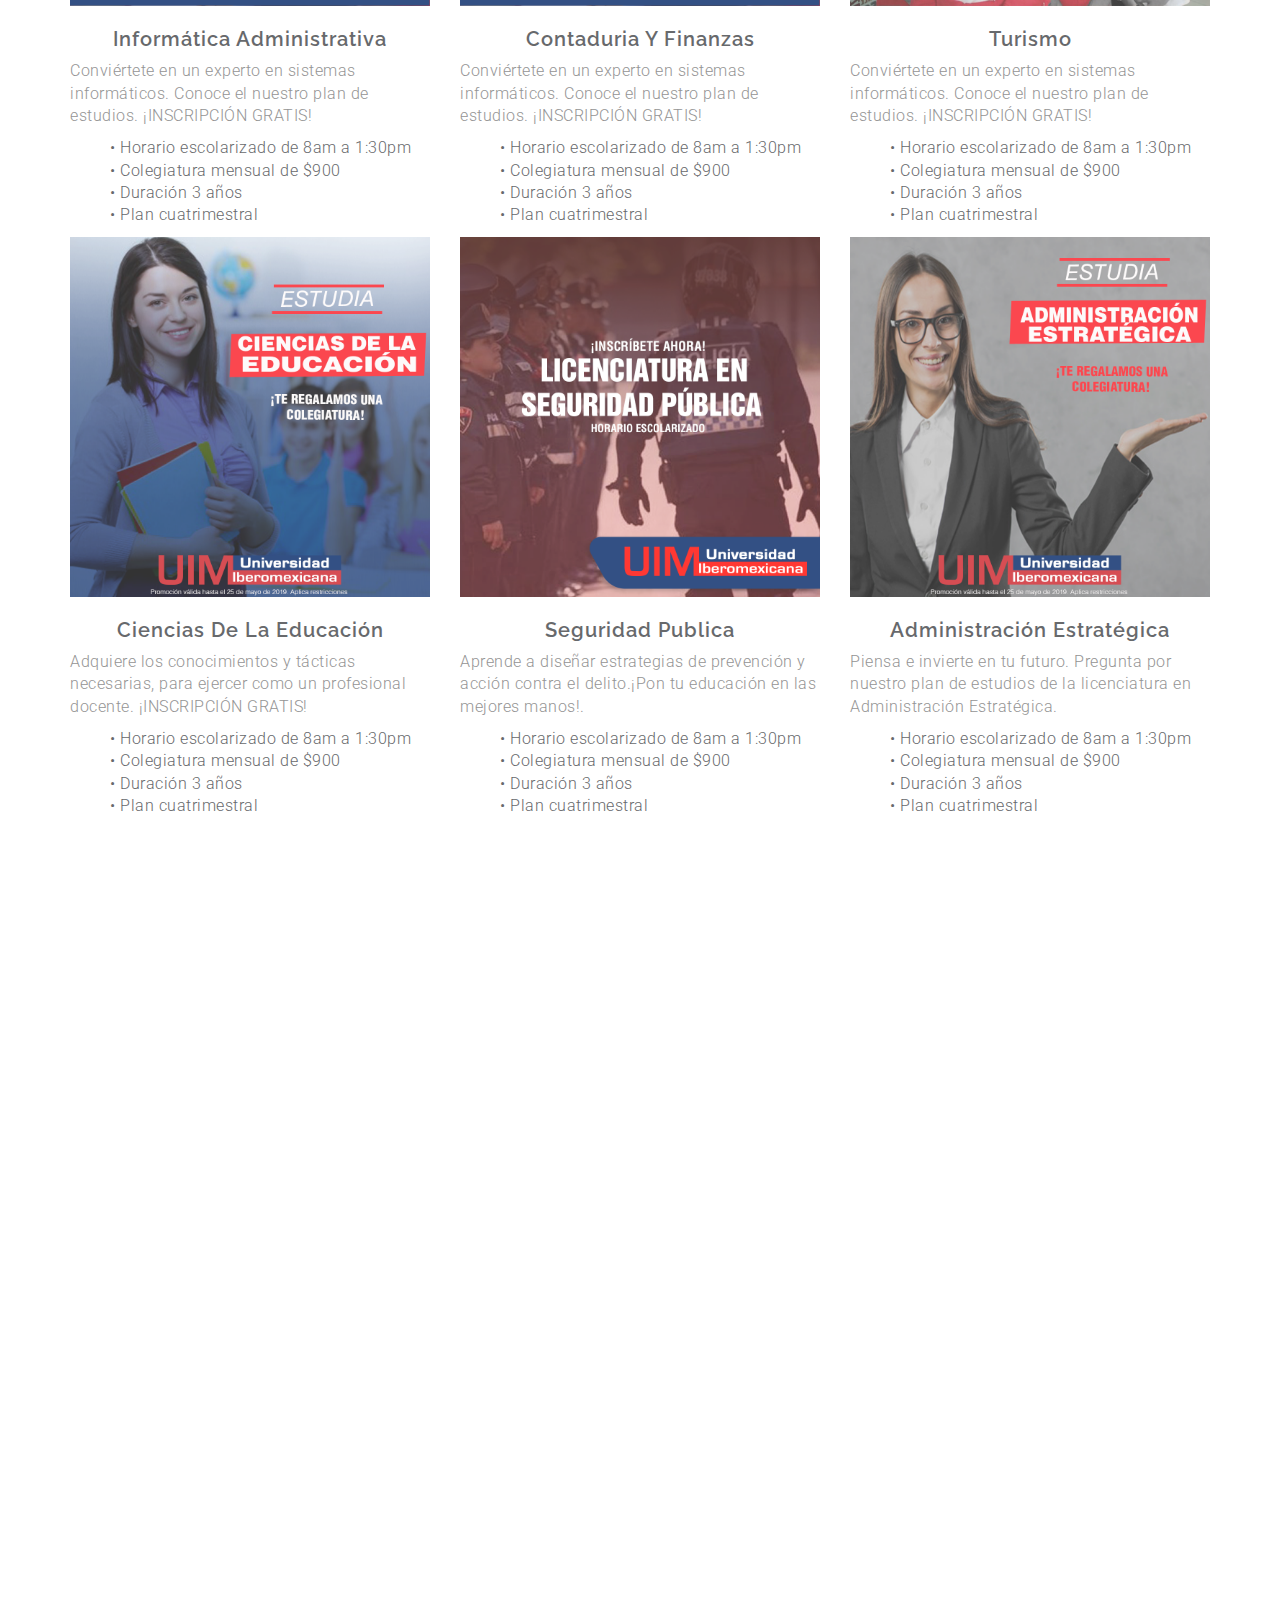
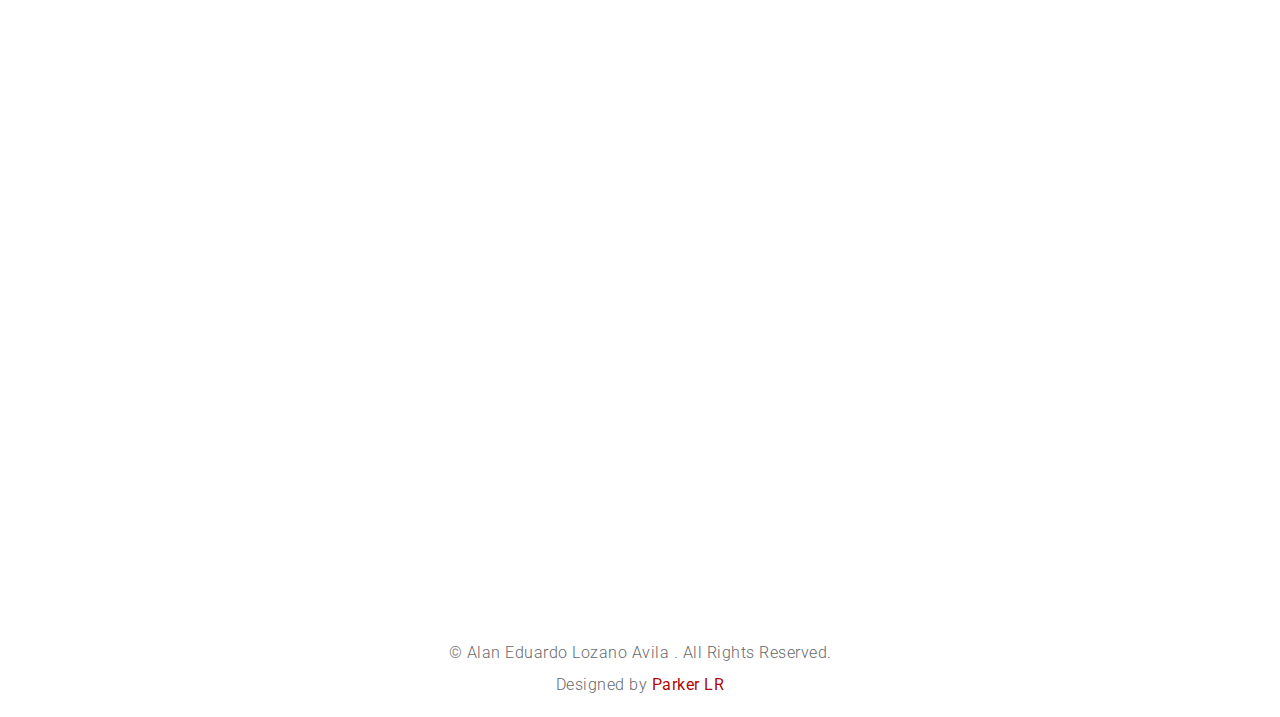
==== commit 28d0ff48: "Update OferEdu.html" ====
--- a/OferEdu.html
+++ b/OferEdu.html
@@ -63,7 +63,7 @@
           </nav>
         </header>
 
-
+<br>
  
         <!--<br><br><br>-->
   
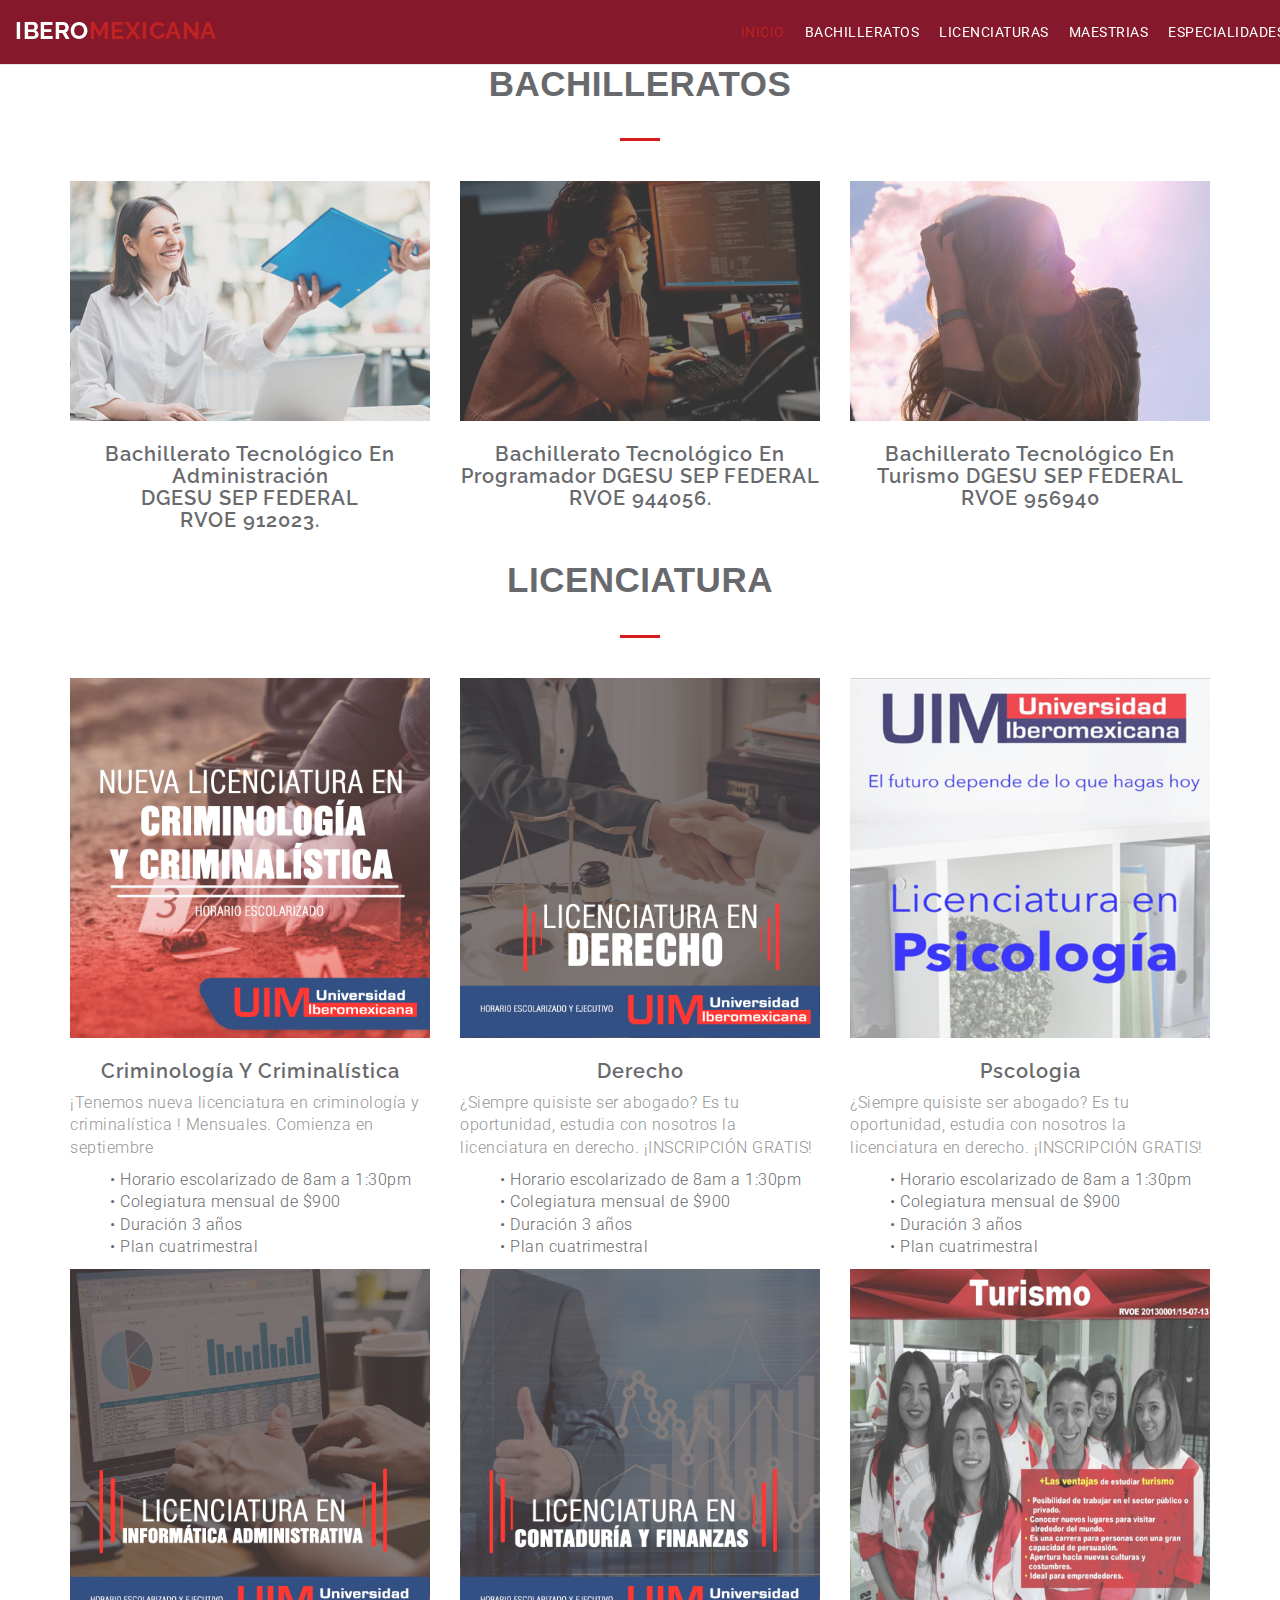
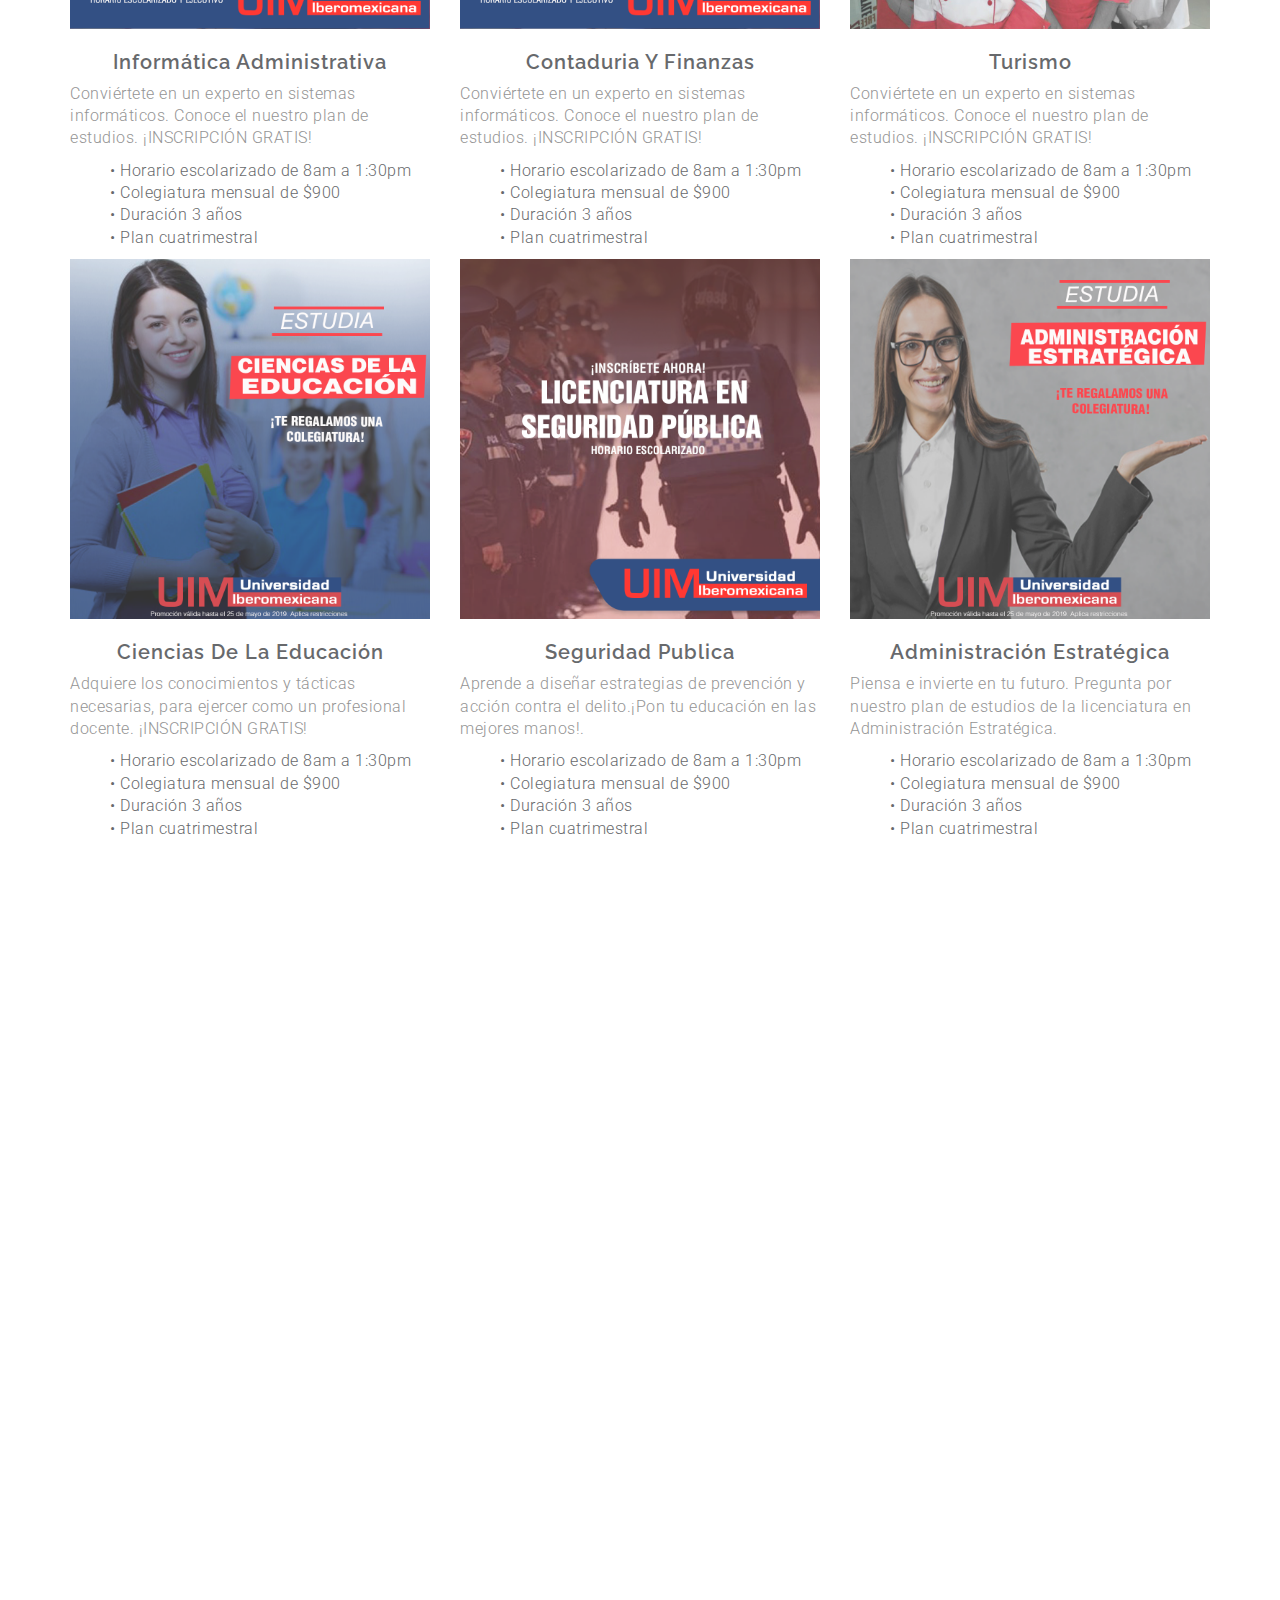
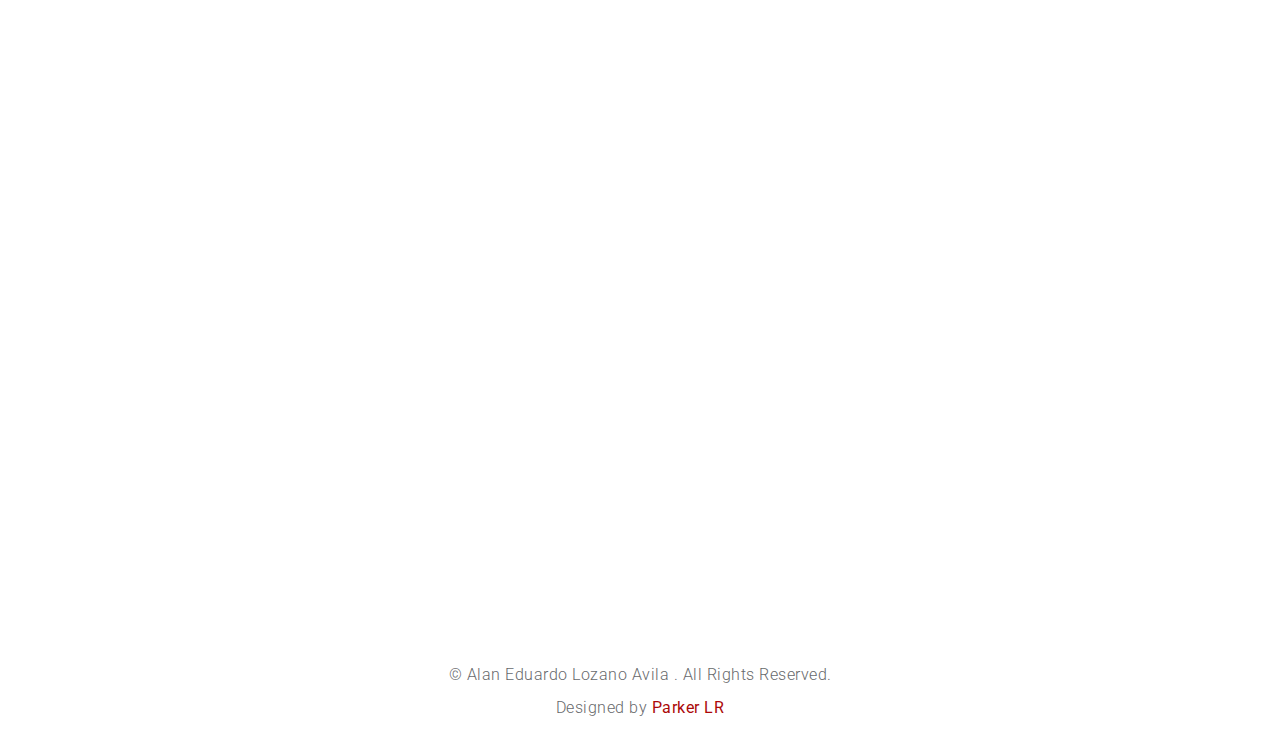
==== commit e27b1707: "Update OferEdu.html" ====
--- a/OferEdu.html
+++ b/OferEdu.html
@@ -63,7 +63,7 @@
           </nav>
         </header>
 
-<br>
+<br><br>
  
         <!--<br><br><br>-->
   
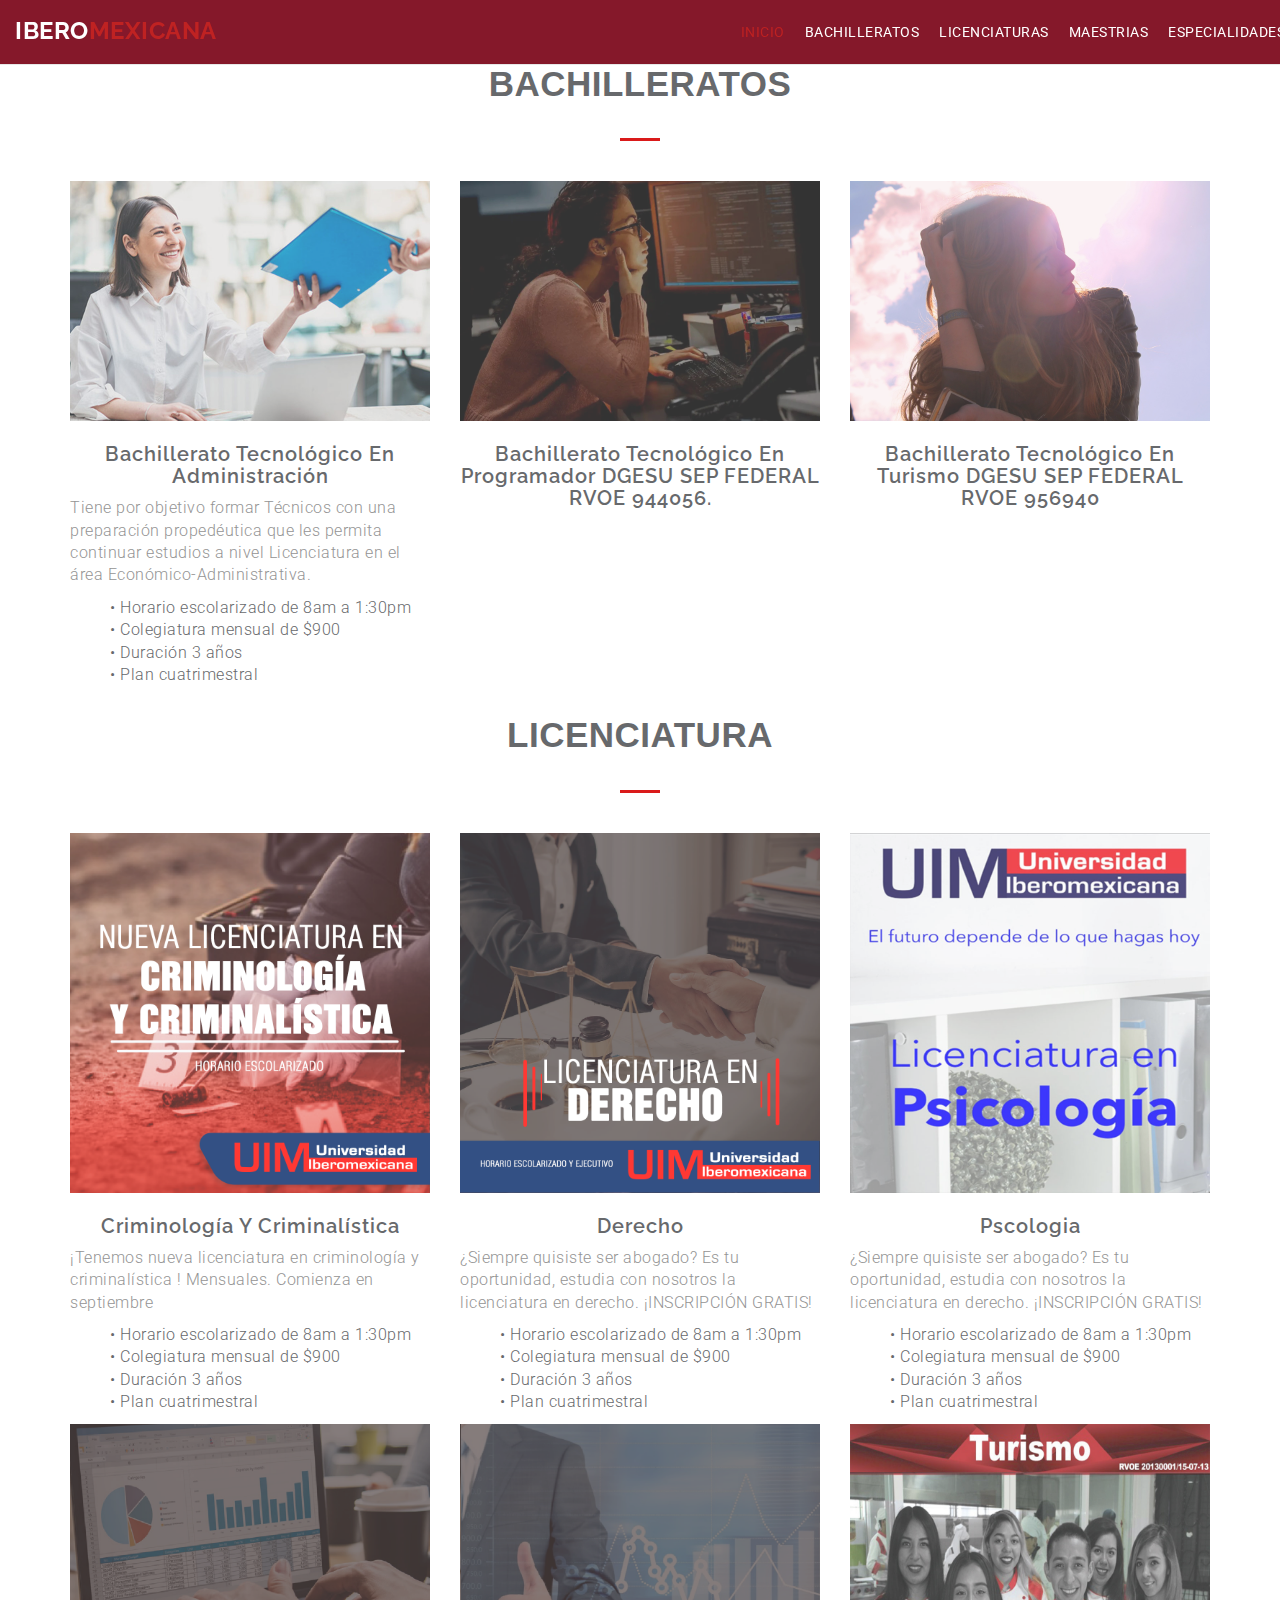
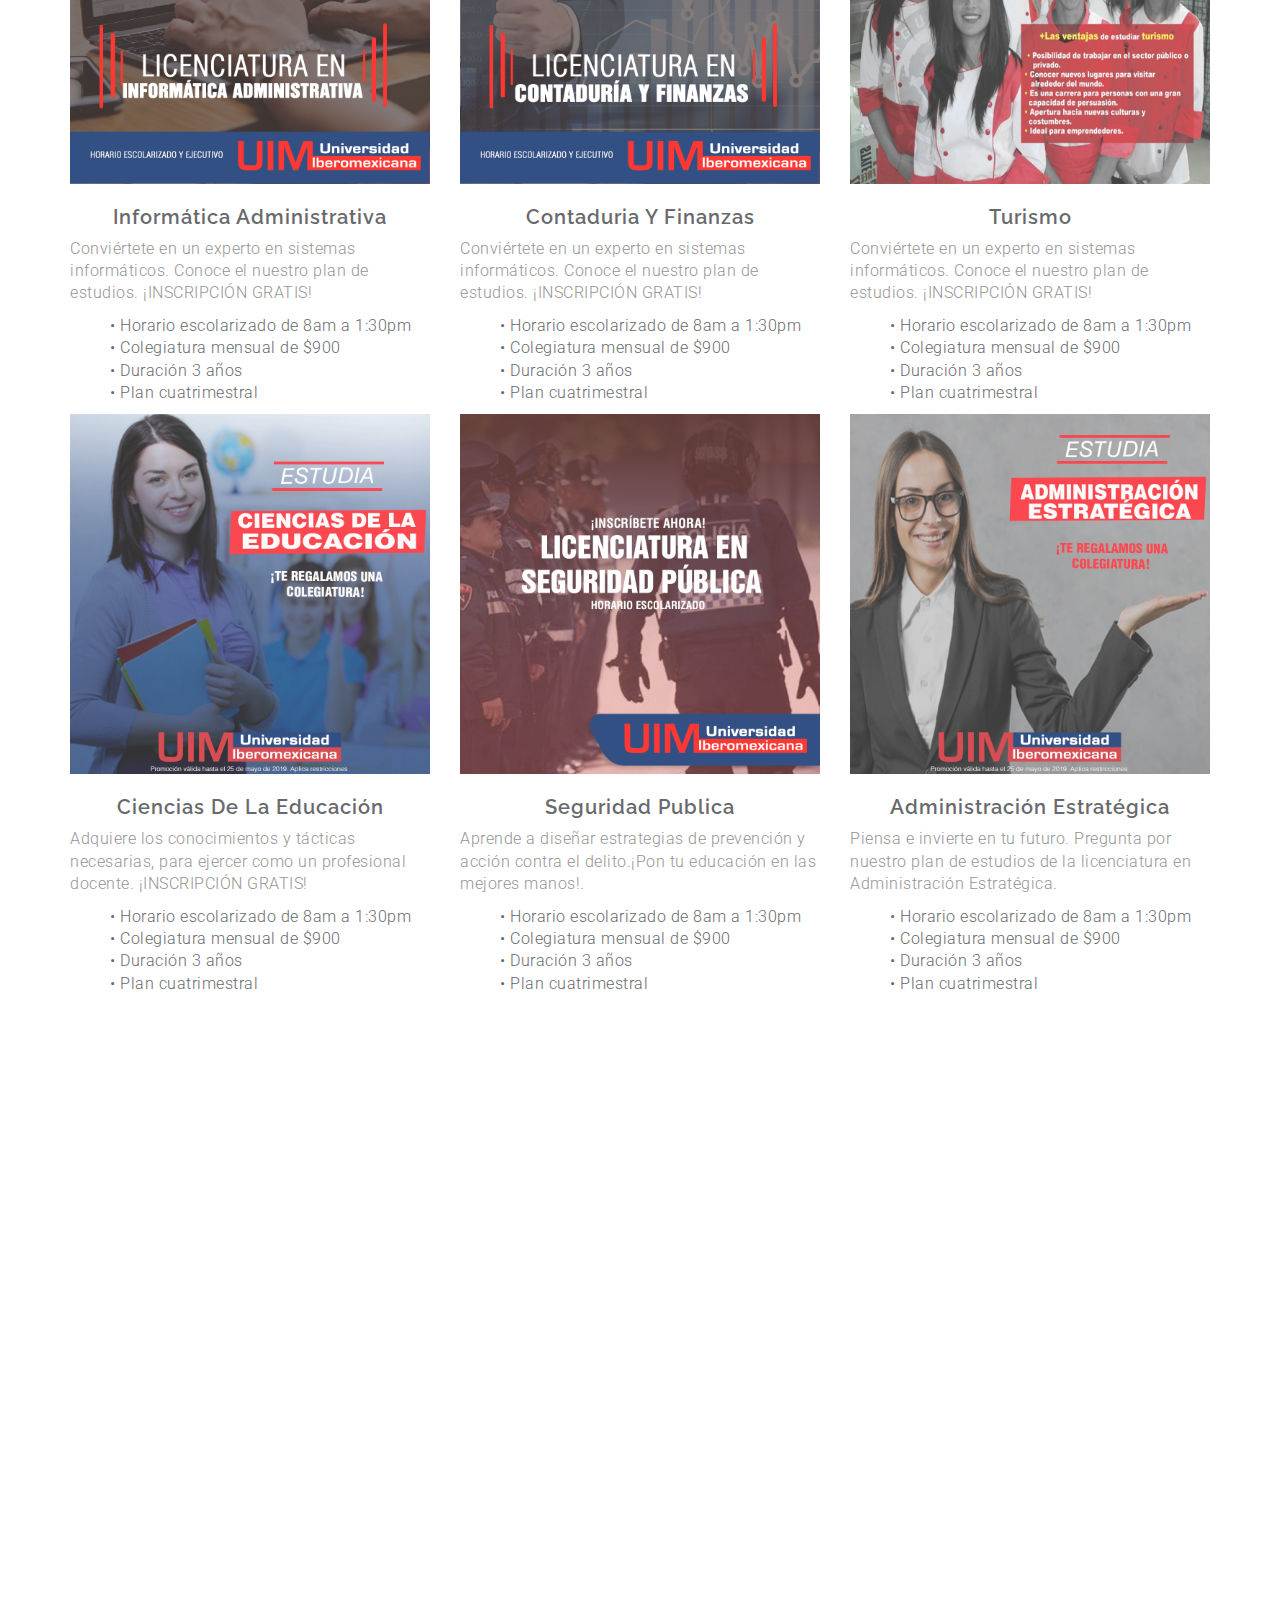
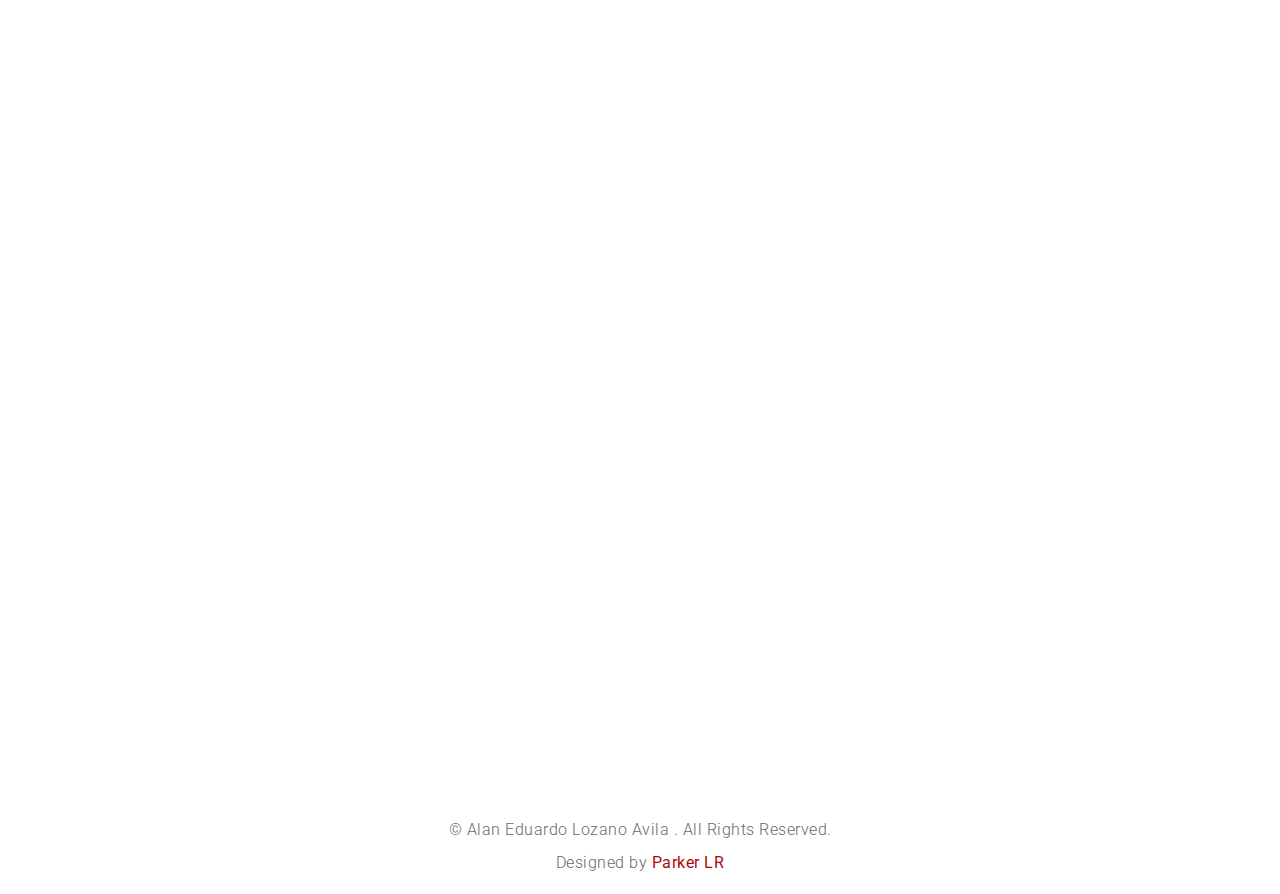
==== commit cb4b39cc: "Update OferEdu.html" ====
--- a/OferEdu.html
+++ b/OferEdu.html
@@ -85,10 +85,15 @@
             </a>
           </div>
           <div class="blog-info">
-            <h2>Bachillerato Tecnológico en Administración
-              <br> DGESU SEP FEDERAL<br>
-              RVOE 912023.
-            </h2>
+            <h2>Bachillerato Tecnológico En Administración</h2>
+            <p>Tiene por objetivo formar Técnicos con una preparación propedéutica que les permita
+              continuar estudios a nivel Licenciatura en el área Económico-Administrativa.</p>
+              <ul>
+                <li>• Horario escolarizado de 8am a 1:30pm</li>
+                <li>• Colegiatura mensual de $900</li>
+                <li>• Duración 3 años</li>
+                <li>• Plan cuatrimestral</li>
+              </ul> 
            
           </div>
         </div>
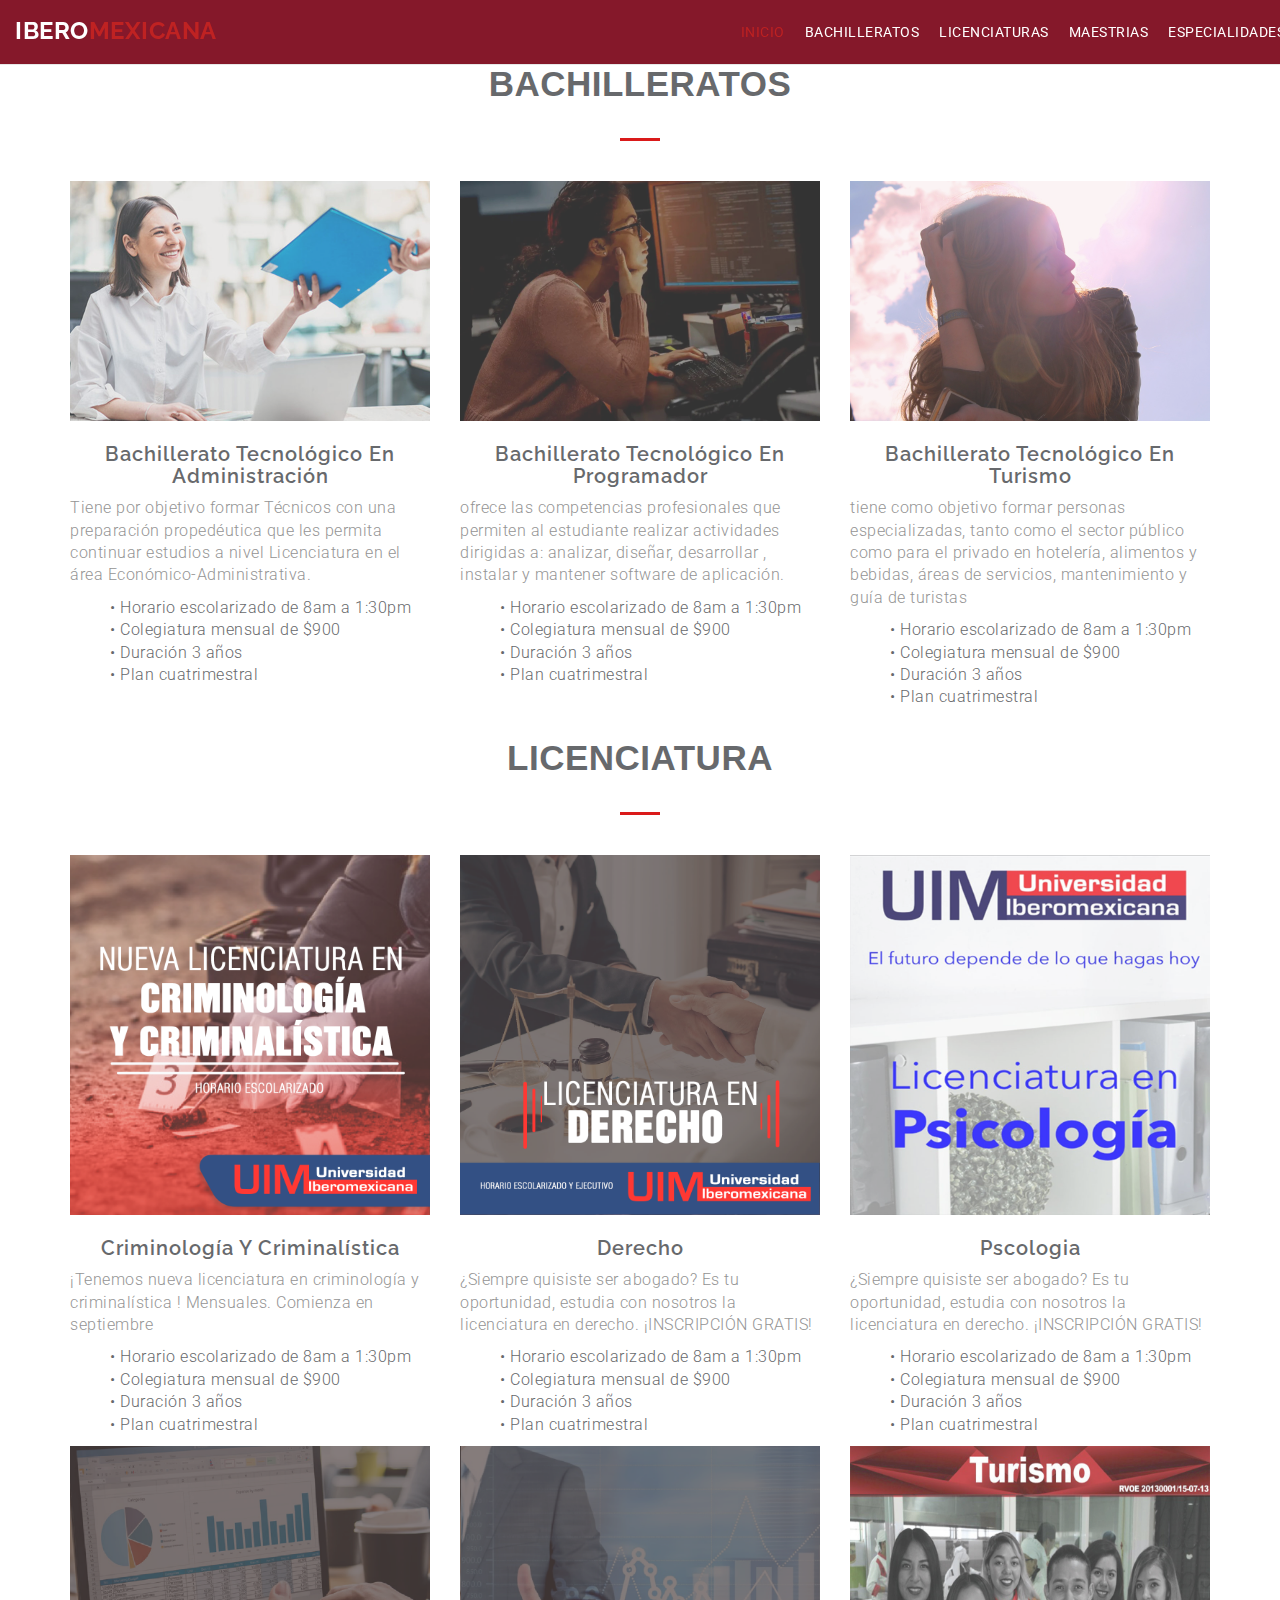
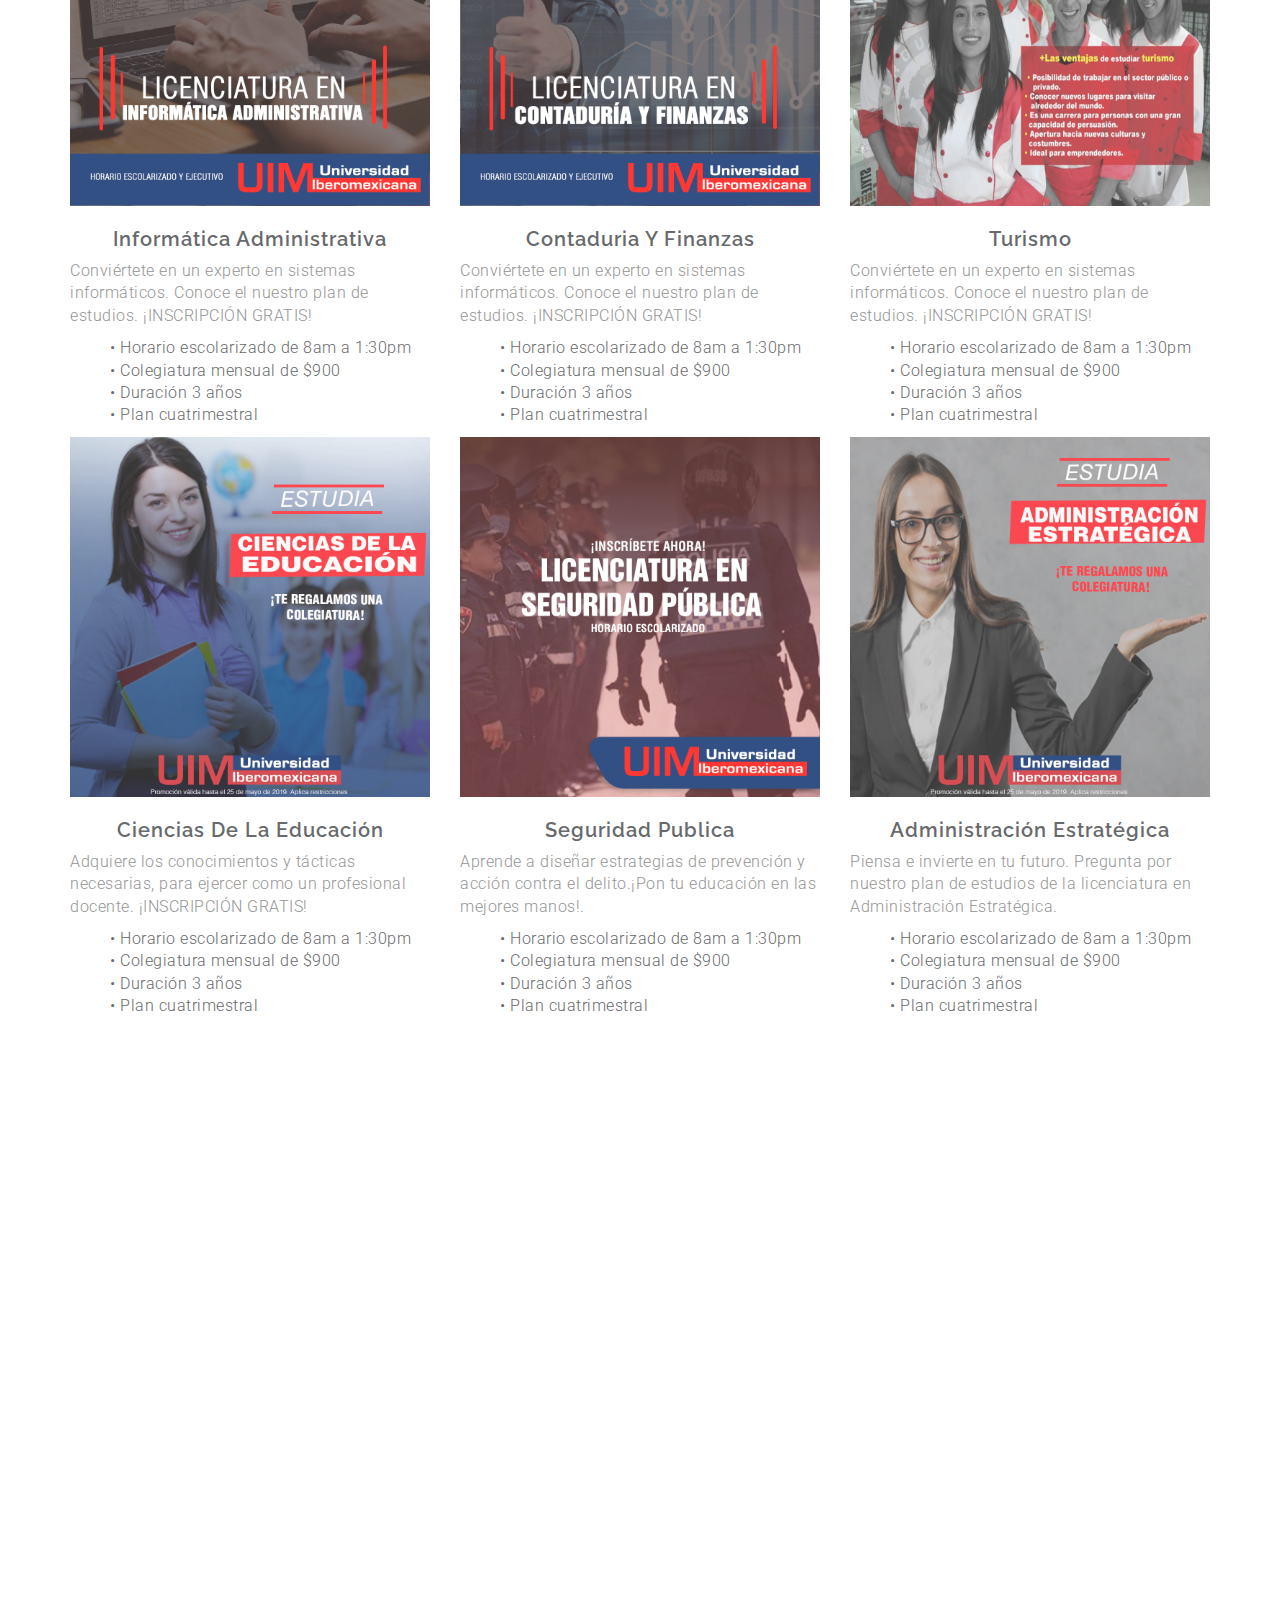
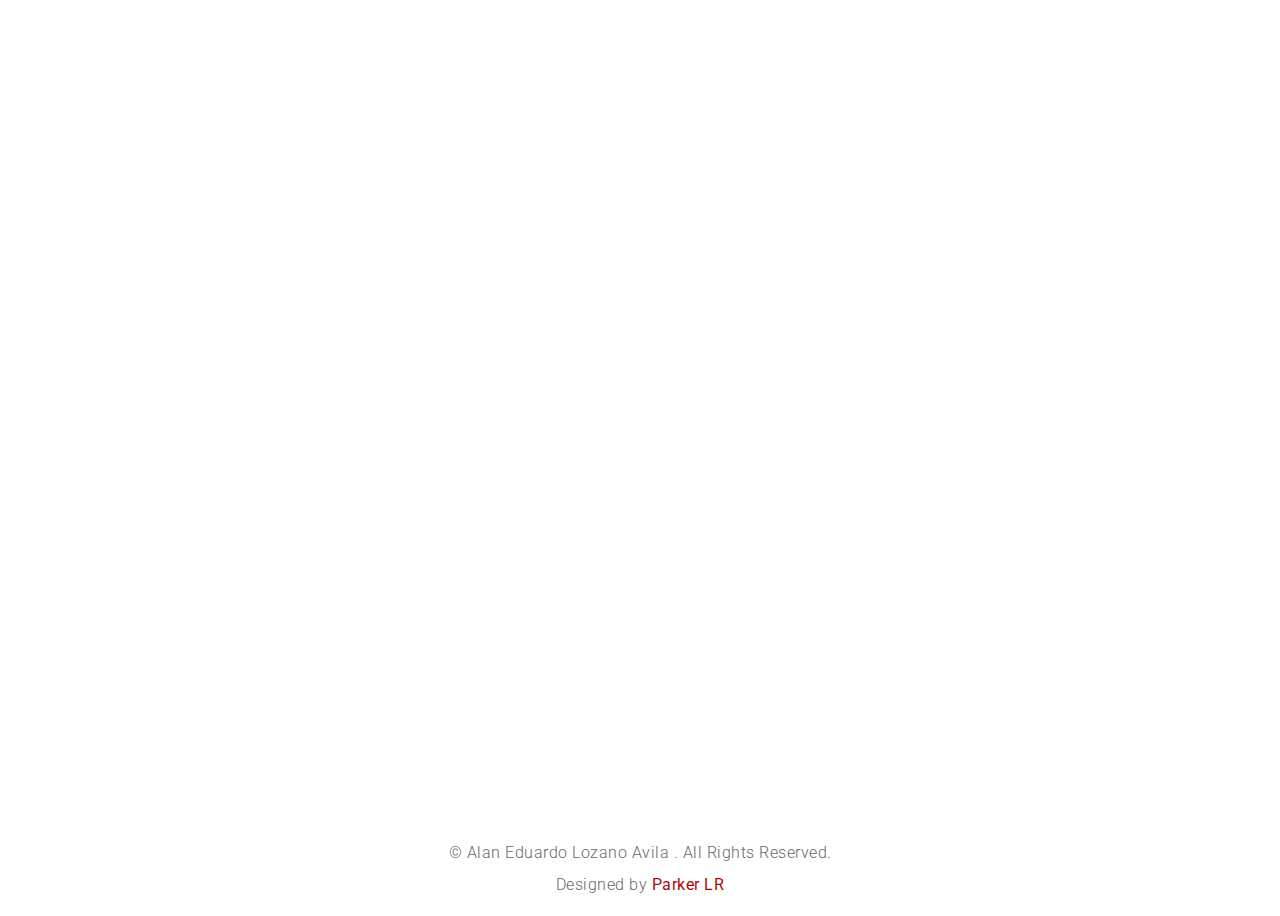
==== commit 18fb29fb: "Update OferEdu.html" ====
--- a/OferEdu.html
+++ b/OferEdu.html
@@ -108,9 +108,15 @@
             </a>
           </div>
           <div class="blog-info">
-            <h2>Bachillerato Tecnológico en Programador
-              DGESU SEP FEDERAL
-              RVOE 944056.</h2>
+            <h2>Bachillerato Tecnológico En Programador</h2>
+            <p>ofrece las competencias profesionales que permiten al estudiante realizar actividades 
+              dirigidas a: analizar, diseñar, desarrollar , instalar y mantener software de aplicación.</p>
+              <ul>
+                <li>• Horario escolarizado de 8am a 1:30pm</li>
+                <li>• Colegiatura mensual de $900</li>
+                <li>• Duración 3 años</li>
+                <li>• Plan cuatrimestral</li>
+              </ul> 
            
           </div>
         </div>
@@ -126,9 +132,15 @@
             </a>
           </div>
           <div class="blog-info">
-            <h2>Bachillerato Tecnológico en Turismo
-              DGESU SEP FEDERAL
-              RVOE 956940</h2>
+            <h2>Bachillerato Tecnológico En Turismo</h2>
+            <p>tiene como objetivo formar personas especializadas, tanto como el sector público como 
+              para el privado en hotelería, alimentos y bebidas, áreas de servicios, mantenimiento y guía de turistas</p>
+              <ul>
+                <li>• Horario escolarizado de 8am a 1:30pm</li>
+                <li>• Colegiatura mensual de $900</li>
+                <li>• Duración 3 años</li>
+                <li>• Plan cuatrimestral</li>
+              </ul> 
            
           </div>
         </div>
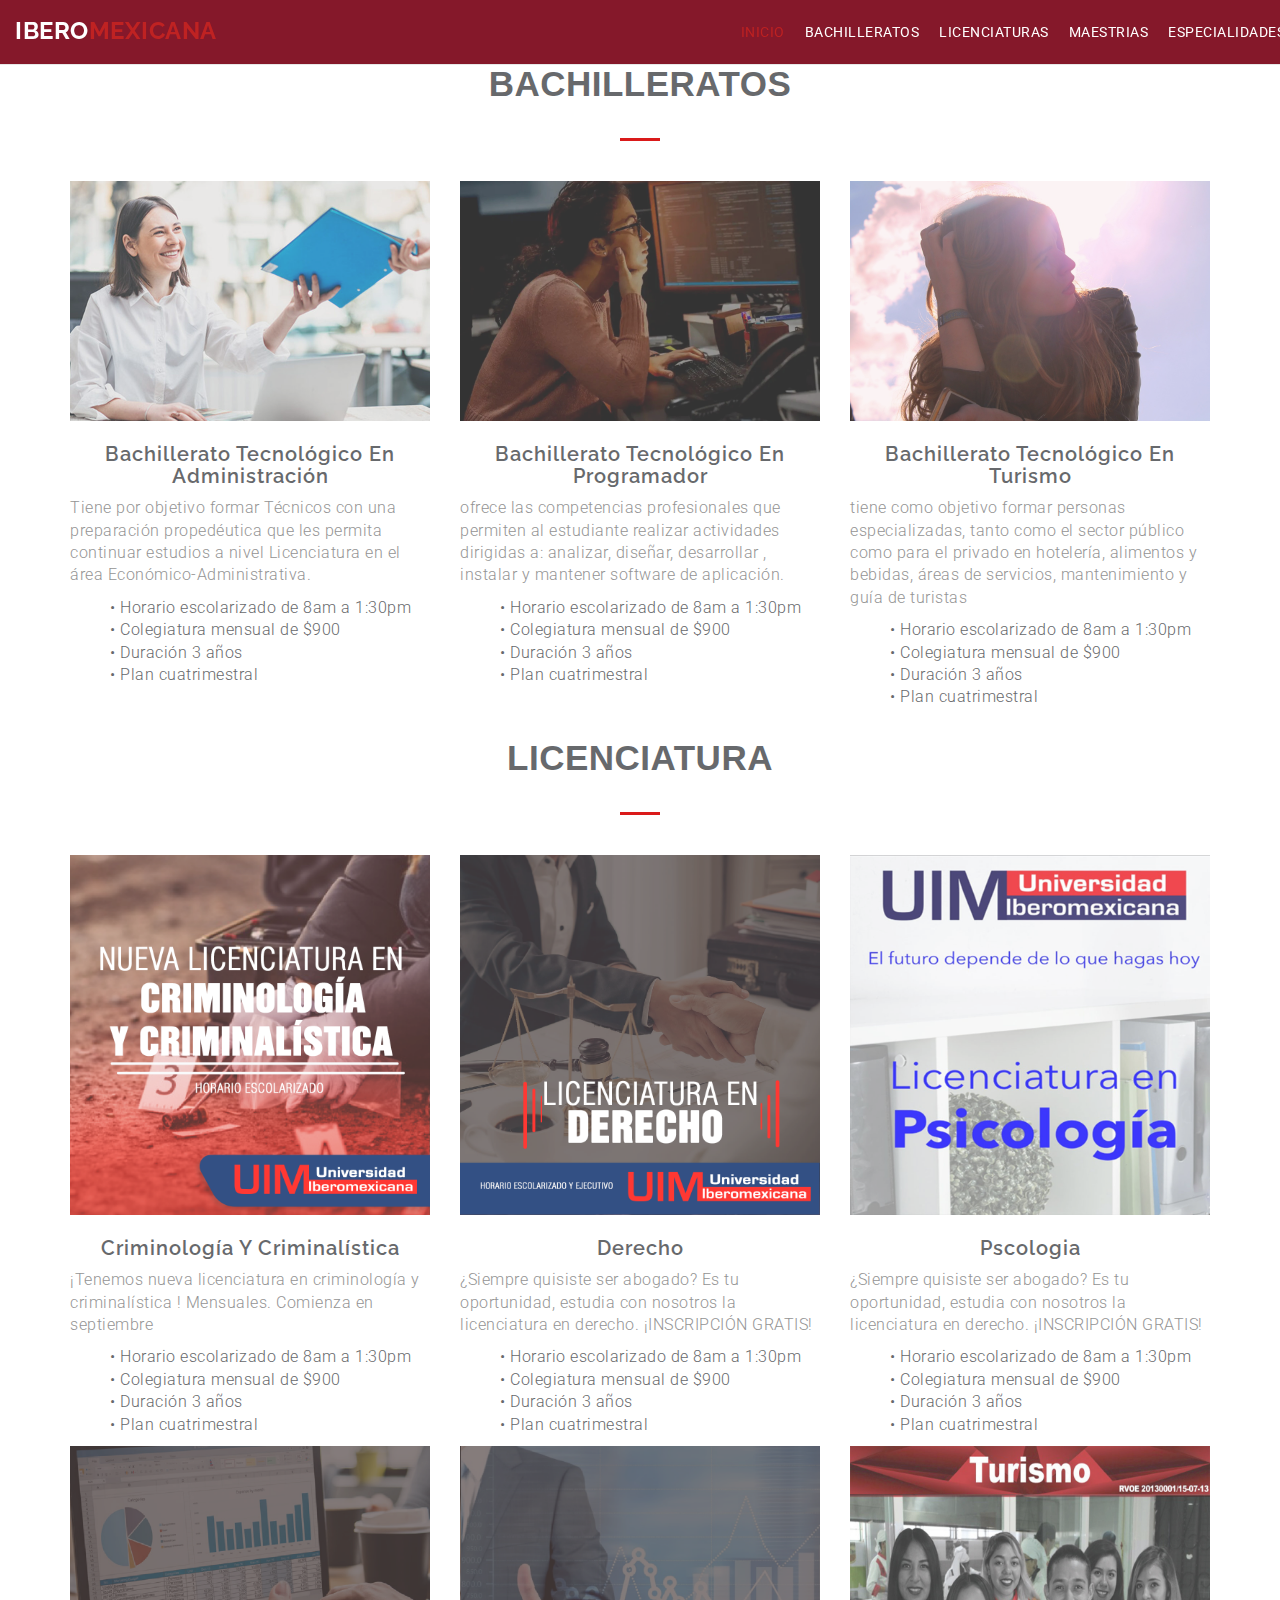
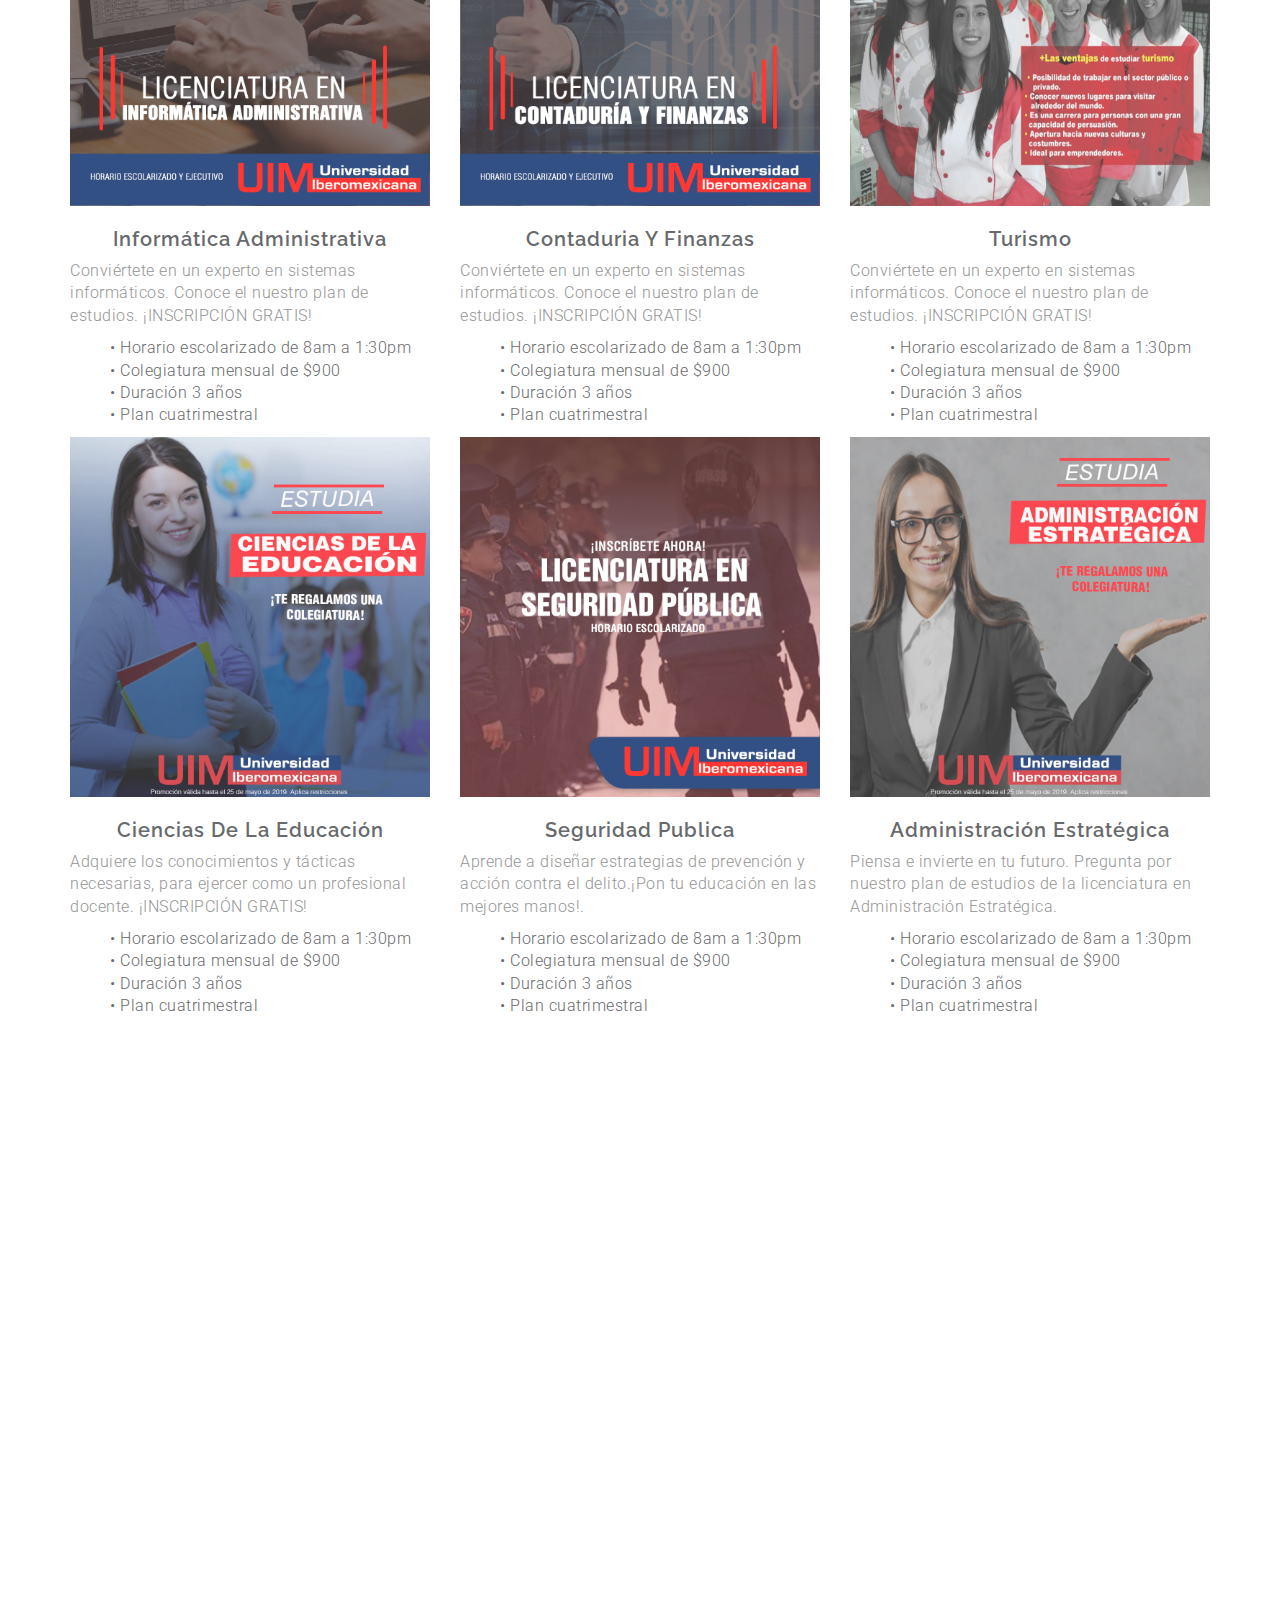
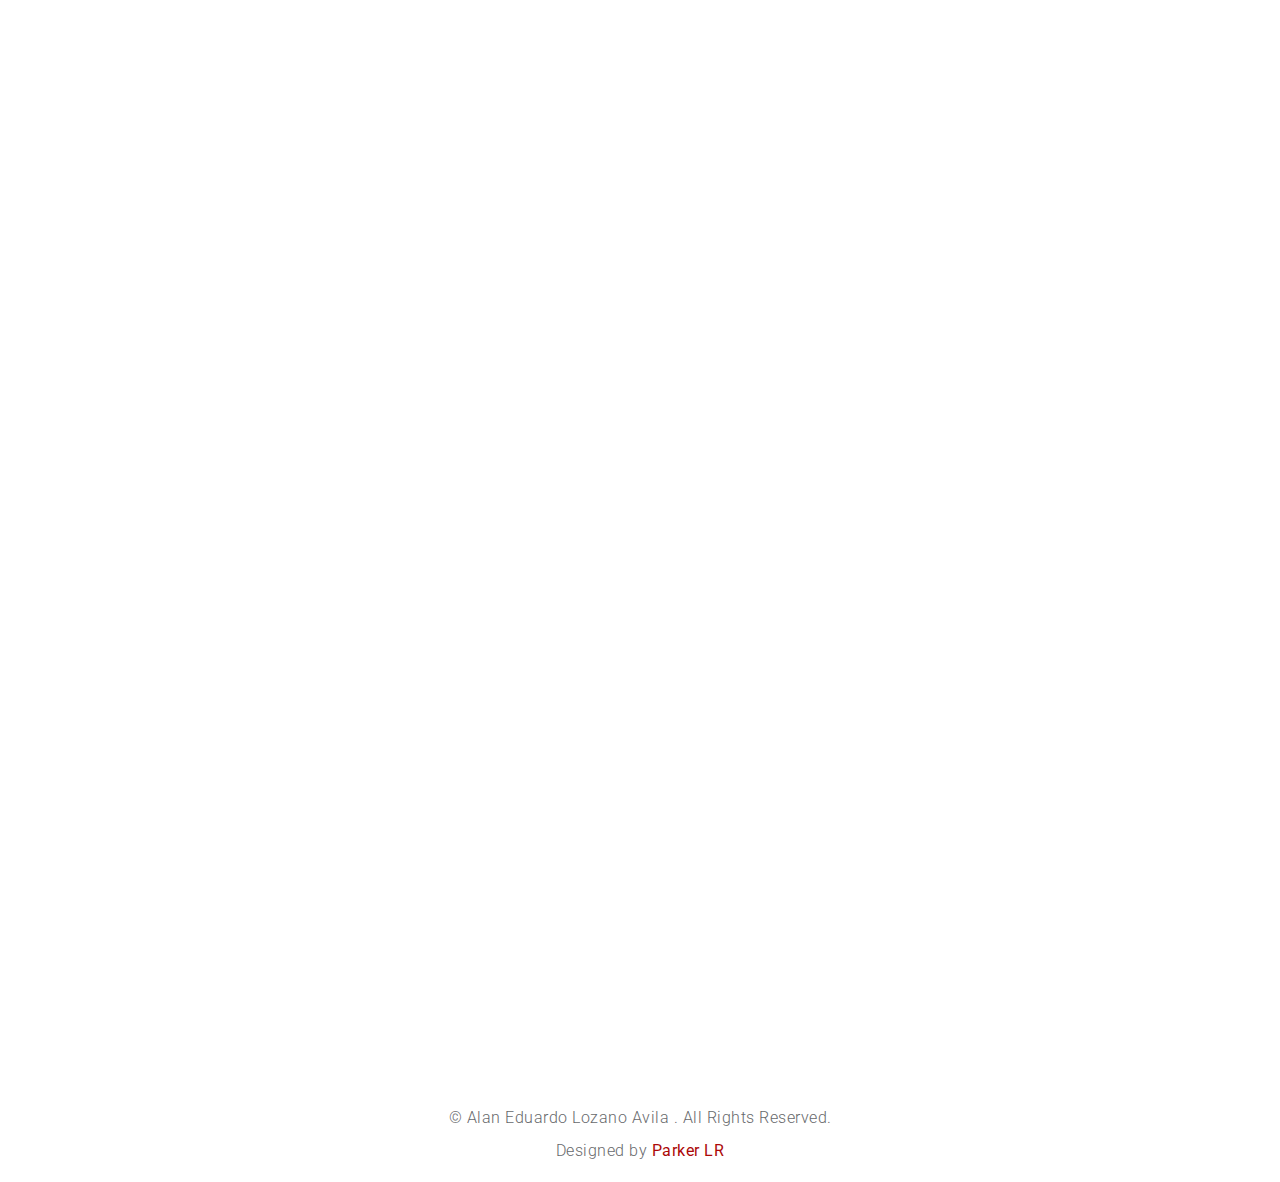
==== commit 13dbfbd9: "Update OferEdu.html" ====
--- a/OferEdu.html
+++ b/OferEdu.html
@@ -375,11 +375,16 @@
             </a>
           </div>
           <div class="blog-info">
-            <h2>Bachillerato Tecnológico en Administración
-              <br> DGESU SEP FEDERAL<br>
-              RVOE 912023.
-            </h2>
-            
+            <h2>Maestría  Alta dirección</h2>
+            <p>busca desarrollar al máximo las técnicas y capacidades del director, nutriéndose de todo el conocimiento e 
+              investidura del líder para lograr la visión estratégica necesaria en las empresas y organismos.</p>
+              <ul>
+                <li>• Horario Sabatino de 8am a 1:00pm</li>
+                <li>• Colegiatura mensual de $1800</li>
+                <li>• Duración 20 Meses</li>
+                <li>• Plan cuatrimestral</li>
+              </ul> 
+           
           </div>
         </div>
       </div>
@@ -392,12 +397,17 @@
               <img src="img/OfertaEducativa/maestria/JuicioOrales.jpg" class="img-responsive">
             </a>
           </div>
-          <div class="blog-info">
-            <h2>Bachillerato Tecnológico en Administración
-              <br> DGESU SEP FEDERAL<br>
-              RVOE 912023.
-            </h2>
-          
+         <div class="blog-info">
+            <h2>Maestría  Derecho penal </h2>
+            <p>busca desarrollar al máximo las técnicas y capacidades del director, nutriéndose de todo el conocimiento e 
+              investidura del líder para lograr la visión estratégica necesaria en las empresas y organismos.</p>
+              <ul>
+                <li>• Horario Sabatino de 8am a 1:00pm</li>
+                <li>• Colegiatura mensual de $1800</li>
+                <li>• Duración 20 Meses</li>
+                <li>• Plan cuatrimestral</li>
+              </ul> 
+           
           </div>
         </div>
       </div>
@@ -411,7 +421,7 @@
       <h2 class="service-title pad-bt15">Especialidades</h2>
       <hr class="bottom-line">
     </div>
-     <!-- Nuevo Sistema Penal Acusatorio -->
+     <!-- Especialidad Nuevo Sistema Penal Acusatorio -->
      <div class="col-md-6 col-sm-6 col-xs-12">
       <div class="blog-sec">
         <div class="blog-img">
@@ -419,17 +429,22 @@
             <img src="img/OfertaEducativa/especialidad/Penal.jpg" class="img-responsive">
           </a>
         </div>
-        <div class="blog-info">
-          <h2>Bachillerato Tecnológico en Administración
-            <br> DGESU SEP FEDERAL<br>
-            RVOE 912023.
-          </h2>
-         
-        </div>
+         <div class="blog-info">
+            <h2>Especialidad Nuevo sistema penal Acusatorio</h2>
+            <p>Formar Especialistas con capacidad creativa, analítica, reflexiva y de liderazgo para proporcionar asesorías técnico 
+              jurídicas en materia penal y, fortalecer la procuración y administración de justicia penal.</p>
+              <ul>
+                <li>• Horario Sabatino de 8am a 1:00pm</li>
+                <li>• Colegiatura mensual de $1800</li>
+                <li>• Duración 20 Meses</li>
+                <li>• Plan cuatrimestral</li>
+              </ul> 
+           
+          </div>
       </div>
     </div>
 
-     <!-- Alta Direccion -->
+     <!-- Especialidad Alta Direccion -->
      <div class="col-md-6 col-sm-6 col-xs-12">
       <div class="blog-sec">
         <div class="blog-img">
@@ -437,13 +452,18 @@
             <img src="img/OfertaEducativa/especialidad/AltaDirec.jpg" class="img-responsive">
           </a>
         </div>
-        <div class="blog-info">
-          <h2>Bachillerato Tecnológico en Administración
-            <br> DGESU SEP FEDERAL<br>
-            RVOE 912023.
-          </h2>
-         
-        </div>
+         <div class="blog-info">
+            <h2>Especialidad Alta dirección</h2>
+            <p>Preparar profesionales de alto nivel en la gestión de las organizaciones para desempeñar eficientemente funciones 
+              directivas, utilizando un razonamiento lógico cualitativo y cuantitativo</p>
+              <ul>
+                <li>• Horario Sabatino de 8am a 1:00pm</li>
+                <li>• Colegiatura mensual de $1800</li>
+                <li>• Duración 20 Meses</li>
+                <li>• Plan cuatrimestral</li>
+              </ul> 
+           
+          </div>
       </div>
     </div>
   </section>
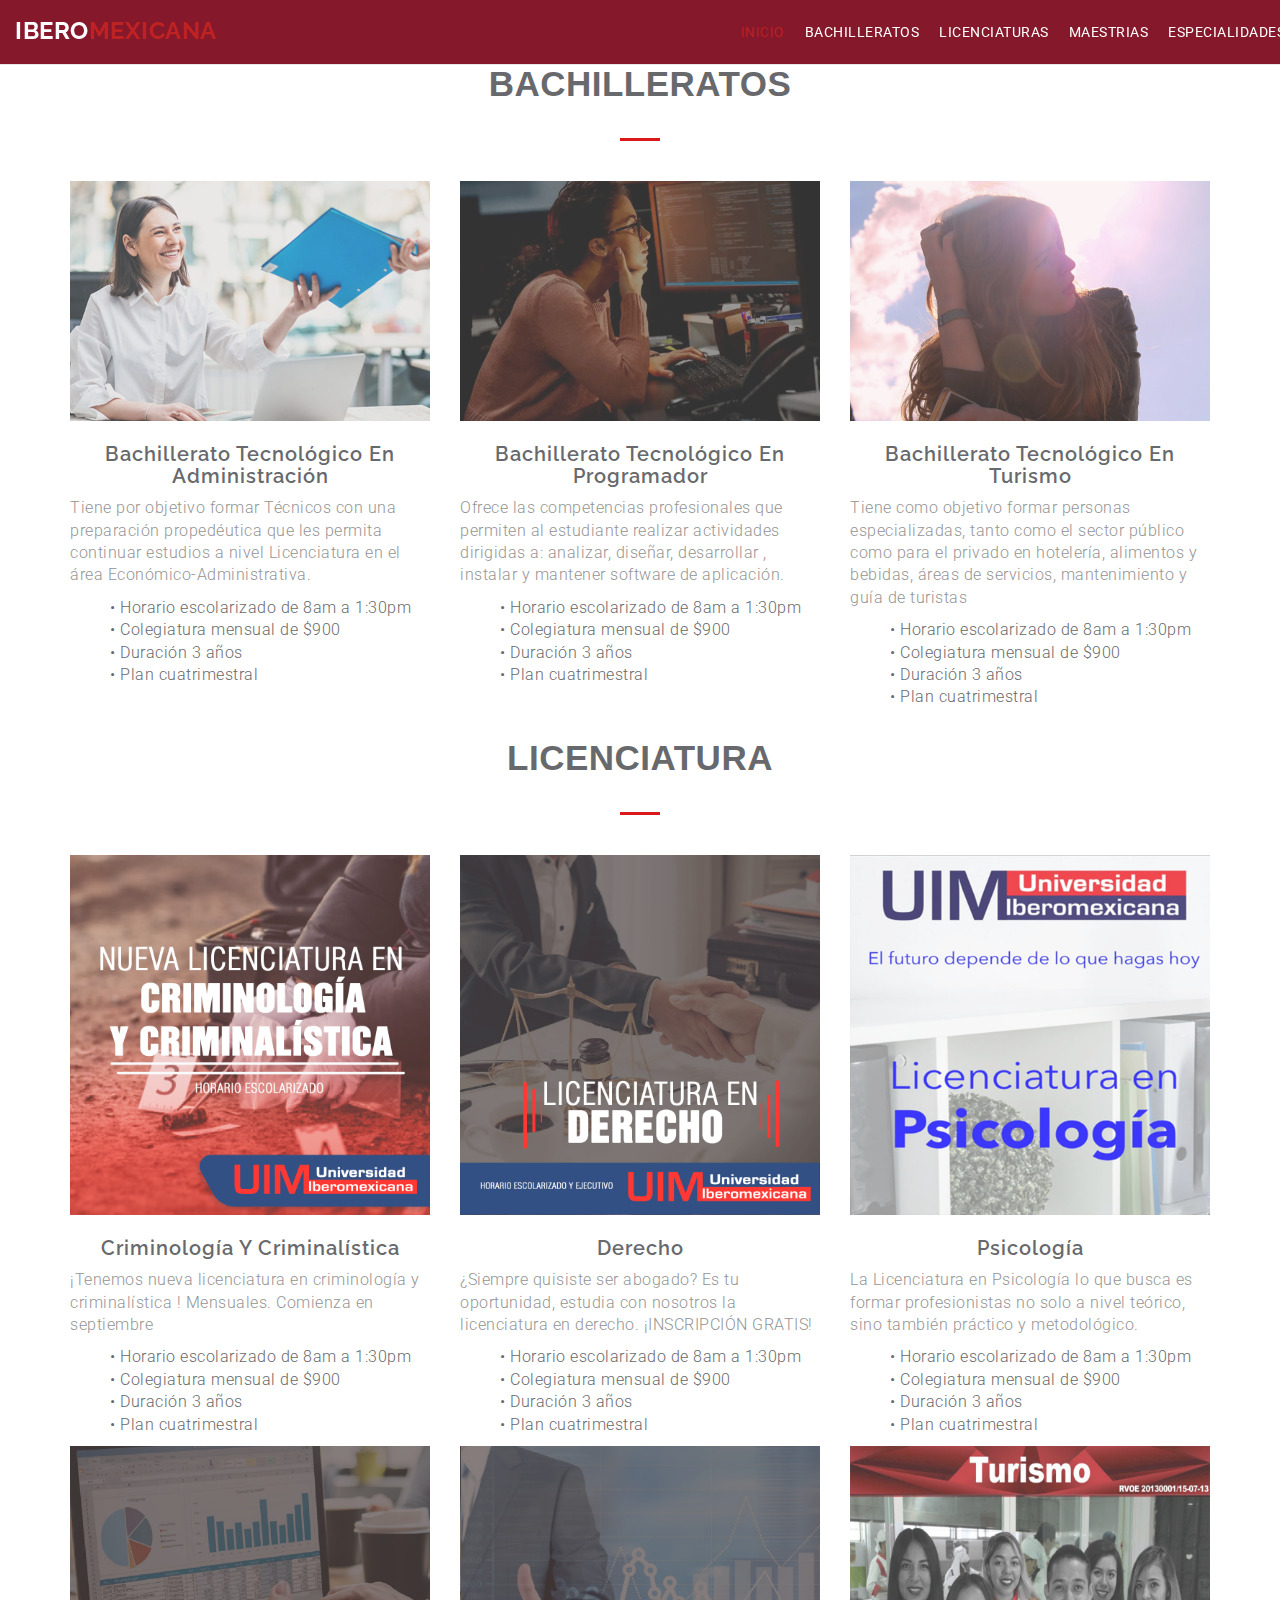
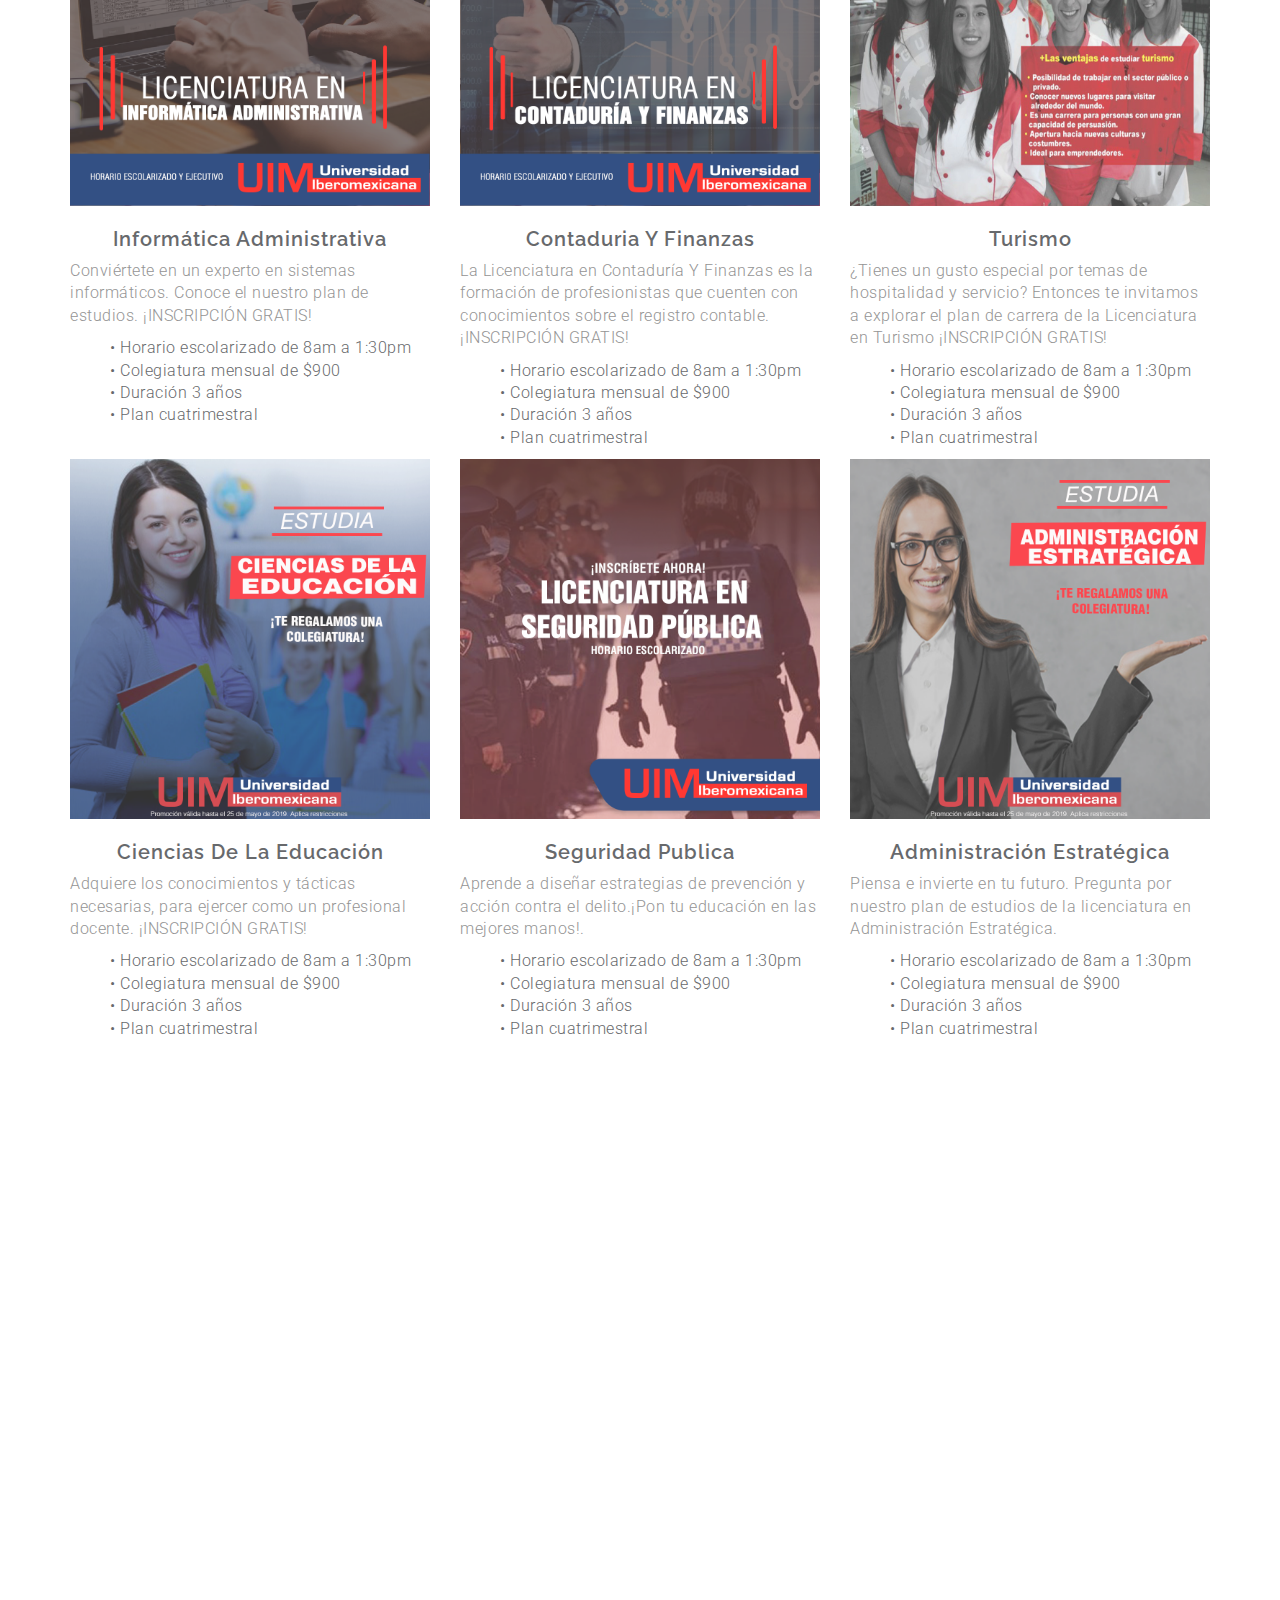
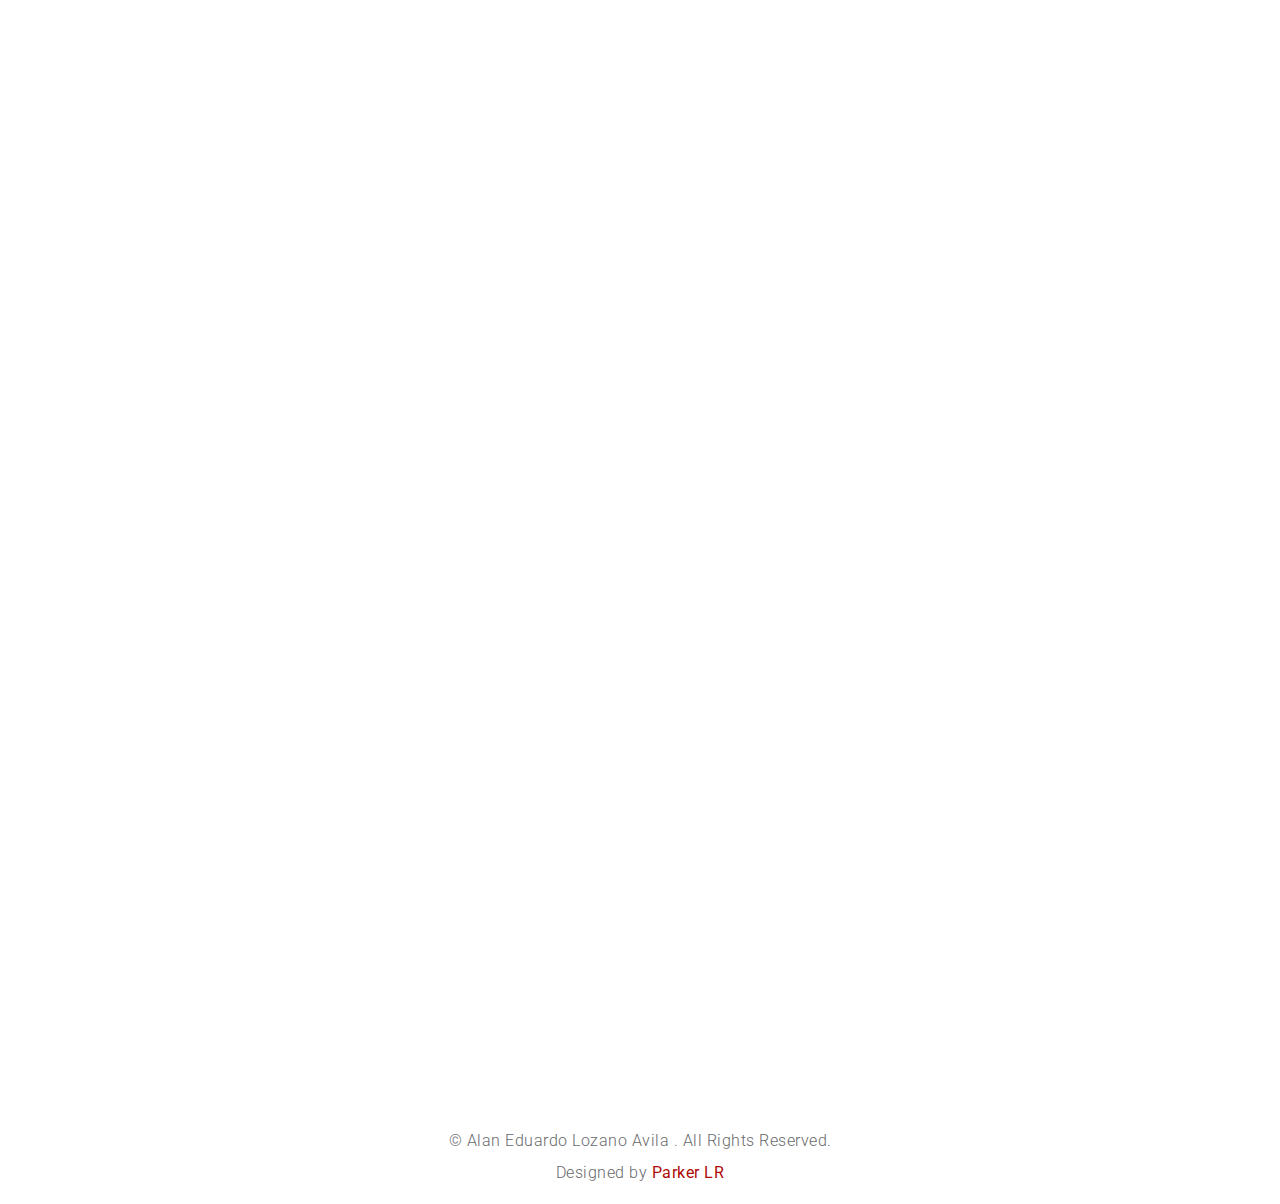
==== commit 2022a3f2: "Update OferEdu.html" ====
--- a/OferEdu.html
+++ b/OferEdu.html
@@ -109,7 +109,7 @@
           </div>
           <div class="blog-info">
             <h2>Bachillerato Tecnológico En Programador</h2>
-            <p>ofrece las competencias profesionales que permiten al estudiante realizar actividades 
+            <p>Ofrece las competencias profesionales que permiten al estudiante realizar actividades 
               dirigidas a: analizar, diseñar, desarrollar , instalar y mantener software de aplicación.</p>
               <ul>
                 <li>• Horario escolarizado de 8am a 1:30pm</li>
@@ -133,7 +133,7 @@
           </div>
           <div class="blog-info">
             <h2>Bachillerato Tecnológico En Turismo</h2>
-            <p>tiene como objetivo formar personas especializadas, tanto como el sector público como 
+            <p>Tiene como objetivo formar personas especializadas, tanto como el sector público como 
               para el privado en hotelería, alimentos y bebidas, áreas de servicios, mantenimiento y guía de turistas</p>
               <ul>
                 <li>• Horario escolarizado de 8am a 1:30pm</li>
@@ -211,8 +211,8 @@
             </a>
           </div>
           <div class="blog-info">
-            <h2>Pscologia</h2>
-            <p>¿Siempre quisiste ser abogado? Es tu oportunidad, estudia con nosotros la licenciatura en derecho. ¡INSCRIPCIÓN GRATIS!</p>
+            <h2>Psicología</h2>
+            <p>La Licenciatura en Psicología lo que busca es formar profesionistas no solo a nivel teórico, sino también práctico y metodológico.</p>
               <ul>
                 <li>• Horario escolarizado de 8am a 1:30pm</li>
                 <li>• Colegiatura mensual de $900</li>
@@ -256,7 +256,7 @@
           </div>
           <div class="blog-info">
             <h2>Contaduria Y Finanzas</h2>
-            <p>Conviértete en un experto en sistemas informáticos. Conoce el nuestro plan de estudios. ¡INSCRIPCIÓN GRATIS!</p>
+            <p>La Licenciatura en Contaduría Y Finanzas es la formación de profesionistas que cuenten con conocimientos sobre el registro contable.¡INSCRIPCIÓN GRATIS!</p>
               <ul>
                 <li>• Horario escolarizado de 8am a 1:30pm</li>
                 <li>• Colegiatura mensual de $900</li>
@@ -278,7 +278,8 @@
           </div>
           <div class="blog-info">
             <h2>Turismo</h2>
-            <p>Conviértete en un experto en sistemas informáticos. Conoce el nuestro plan de estudios. ¡INSCRIPCIÓN GRATIS!</p>
+            <p>¿Tienes un gusto especial por temas de hospitalidad y servicio? Entonces te invitamos a explorar 
+              el plan de carrera de la Licenciatura en Turismo ¡INSCRIPCIÓN GRATIS!</p>
               <ul>
                 <li>• Horario escolarizado de 8am a 1:30pm</li>
                 <li>• Colegiatura mensual de $900</li>
@@ -376,7 +377,7 @@
           </div>
           <div class="blog-info">
             <h2>Maestría  Alta dirección</h2>
-            <p>busca desarrollar al máximo las técnicas y capacidades del director, nutriéndose de todo el conocimiento e 
+            <p>Busca desarrollar al máximo las técnicas y capacidades del director, nutriéndose de todo el conocimiento e 
               investidura del líder para lograr la visión estratégica necesaria en las empresas y organismos.</p>
               <ul>
                 <li>• Horario Sabatino de 8am a 1:00pm</li>
@@ -399,8 +400,8 @@
           </div>
          <div class="blog-info">
             <h2>Maestría  Derecho penal </h2>
-            <p>busca desarrollar al máximo las técnicas y capacidades del director, nutriéndose de todo el conocimiento e 
-              investidura del líder para lograr la visión estratégica necesaria en las empresas y organismos.</p>
+            <p>Centrada en el aprendizaje y en el desarrollo del profesionista que le permitan crecer cualitativamente en sus conocimientos, 
+              habilidades y aptitudes enfocadas en el ámbito de la Ciencia del Derecho Penal</p>
               <ul>
                 <li>• Horario Sabatino de 8am a 1:00pm</li>
                 <li>• Colegiatura mensual de $1800</li>
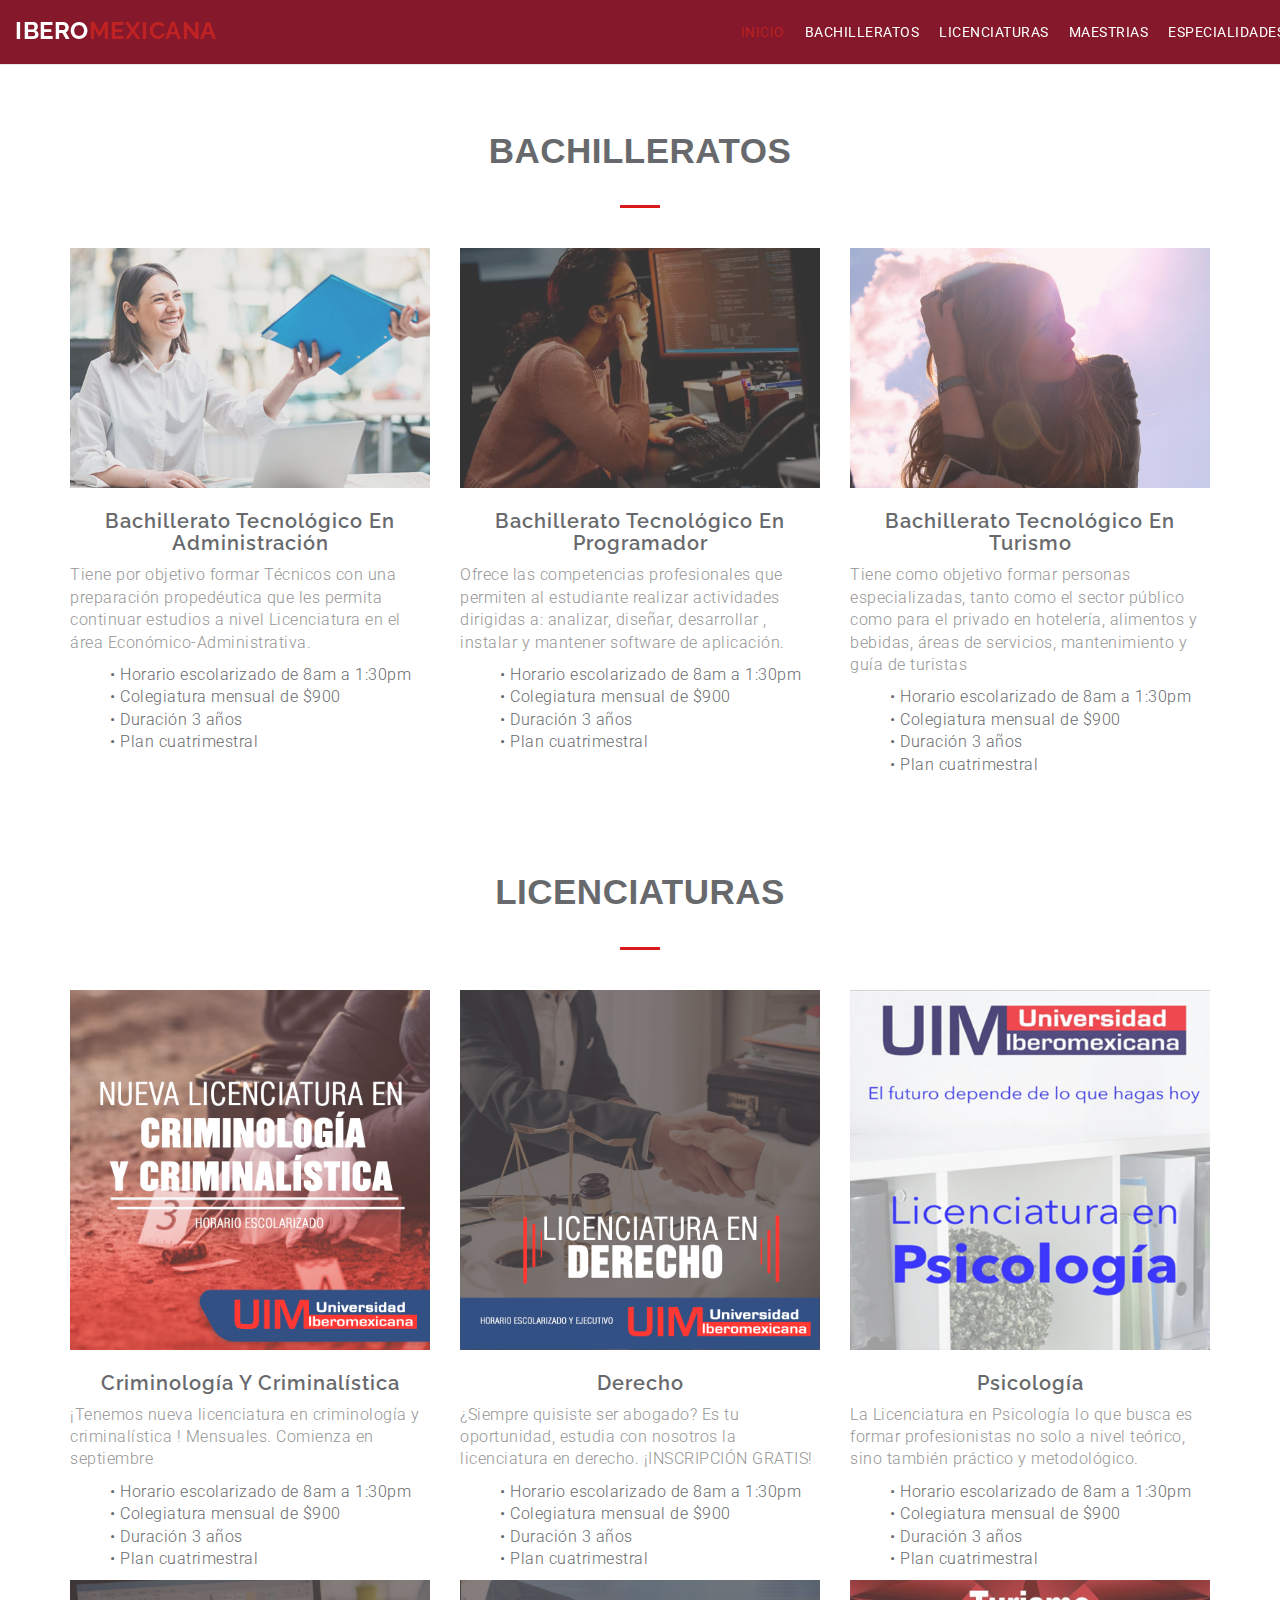
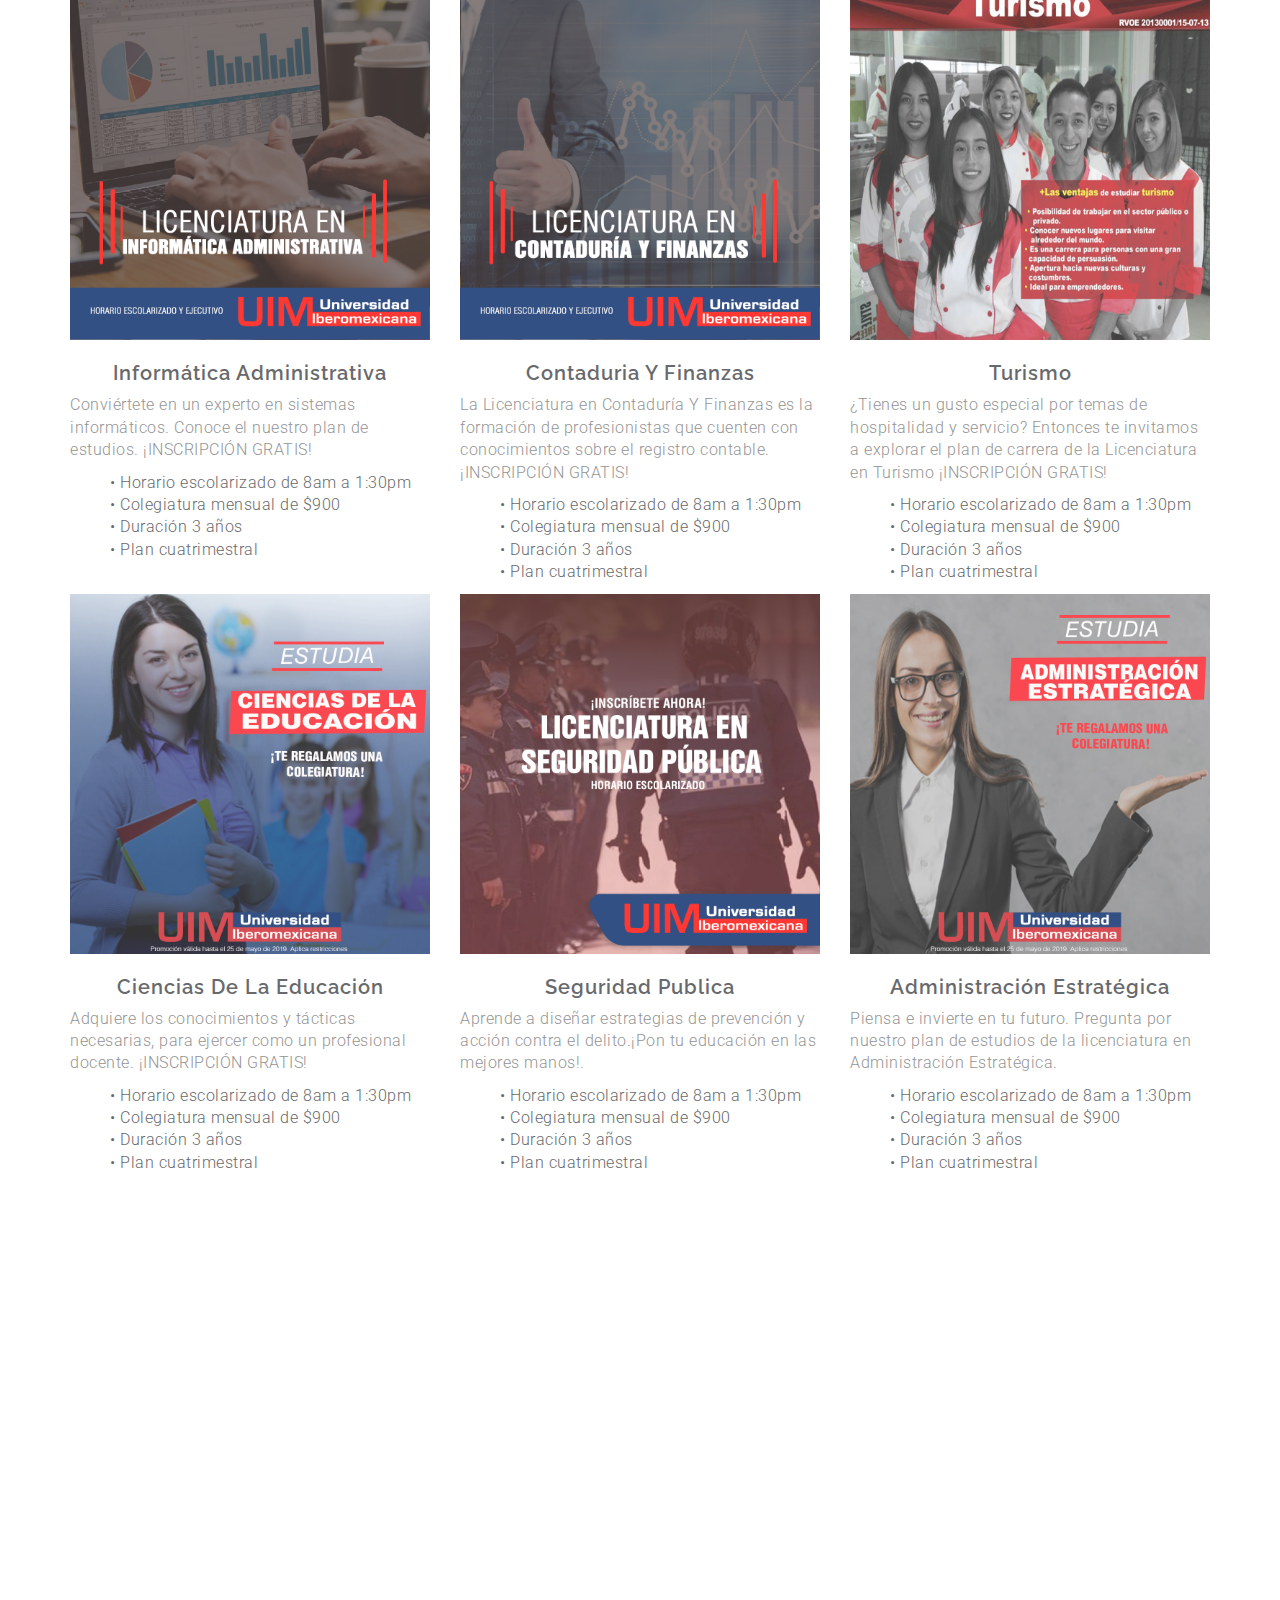
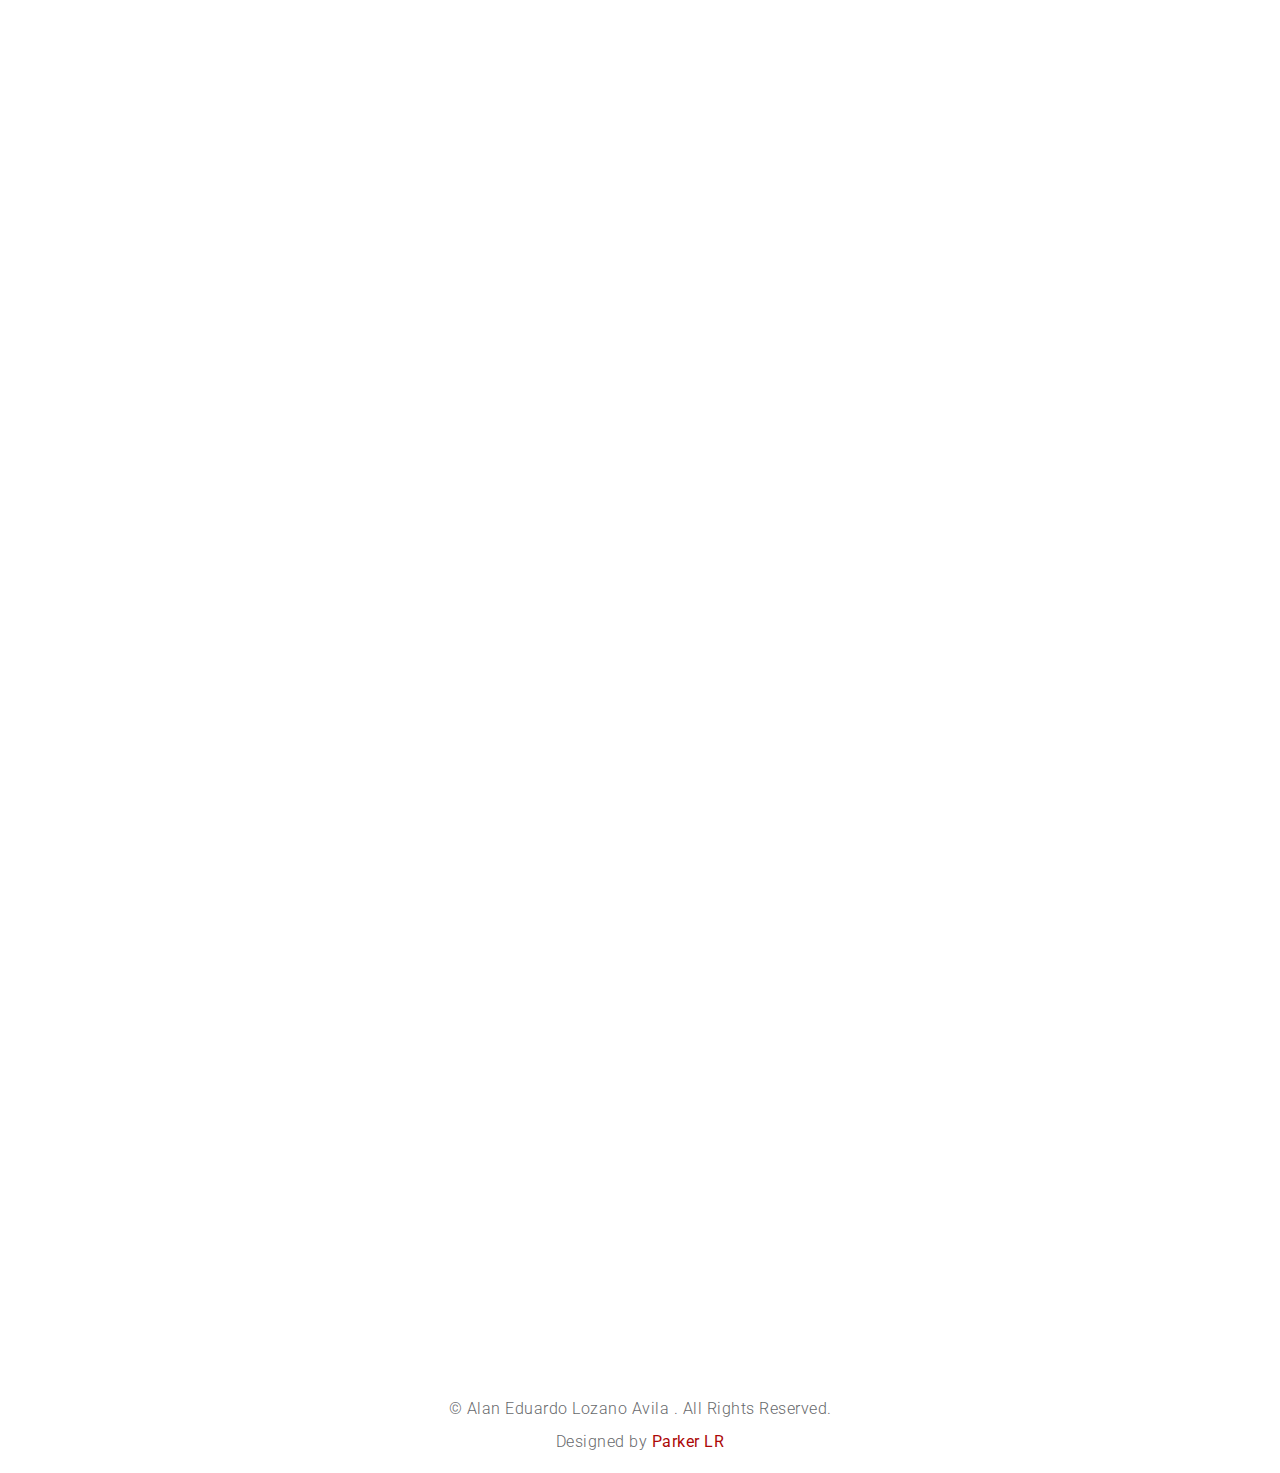
==== commit 8ed61a01: "Add files via upload" ====
--- a/OferEdu.html
+++ b/OferEdu.html
@@ -33,6 +33,7 @@
 </head>
 
 <body>
+
   <div class="loader"></div>
   <div id="myDiv">
         <header id="main-header">
@@ -61,18 +62,20 @@
                 </ul>
               </div>
           </nav>
-        </header>
+        </div>
+      </header>
 
 <br><br>
  
-        <!--<br><br><br>-->
-  
+        
+
     <!--Contenido-->
  <!-- BACHILLERATO -->
-<section id="bat" class="section-padding wow fadeInUp delay-05s">
+<section id="bac" class="section-padding wow fadeInUp delay-05s">
   <div class="container">
     <div class="row">
       <div class="col-md-12 text-center">
+        <br><br><br>
         <h2 class="service-title pad-bt15">Bachilleratos</h2>
         <hr class="bottom-line">
       </div>
@@ -154,7 +157,8 @@
   <div class="container">
     <div class="row">
       <div class="col-md-12 text-center">
-        <h2 class="service-title pad-bt15">lICENCIATURA</h2>
+        <br><br><br>
+        <h2 class="service-title pad-bt15">lICENCIATURAS</h2>
         <hr class="bottom-line">
       </div>
 
@@ -364,6 +368,7 @@
   <div class="container">
     <div class="row">
       <div class="col-md-12 text-center">
+        <br><br><br>
         <h2 class="service-title pad-bt15">Maestrias</h2>
         <hr class="bottom-line">
       </div>
@@ -419,6 +424,7 @@
 <div class="container">
   <div class="row">
     <div class="col-md-12 text-center">
+      <br><br><br>
       <h2 class="service-title pad-bt15">Especialidades</h2>
       <hr class="bottom-line">
     </div>
